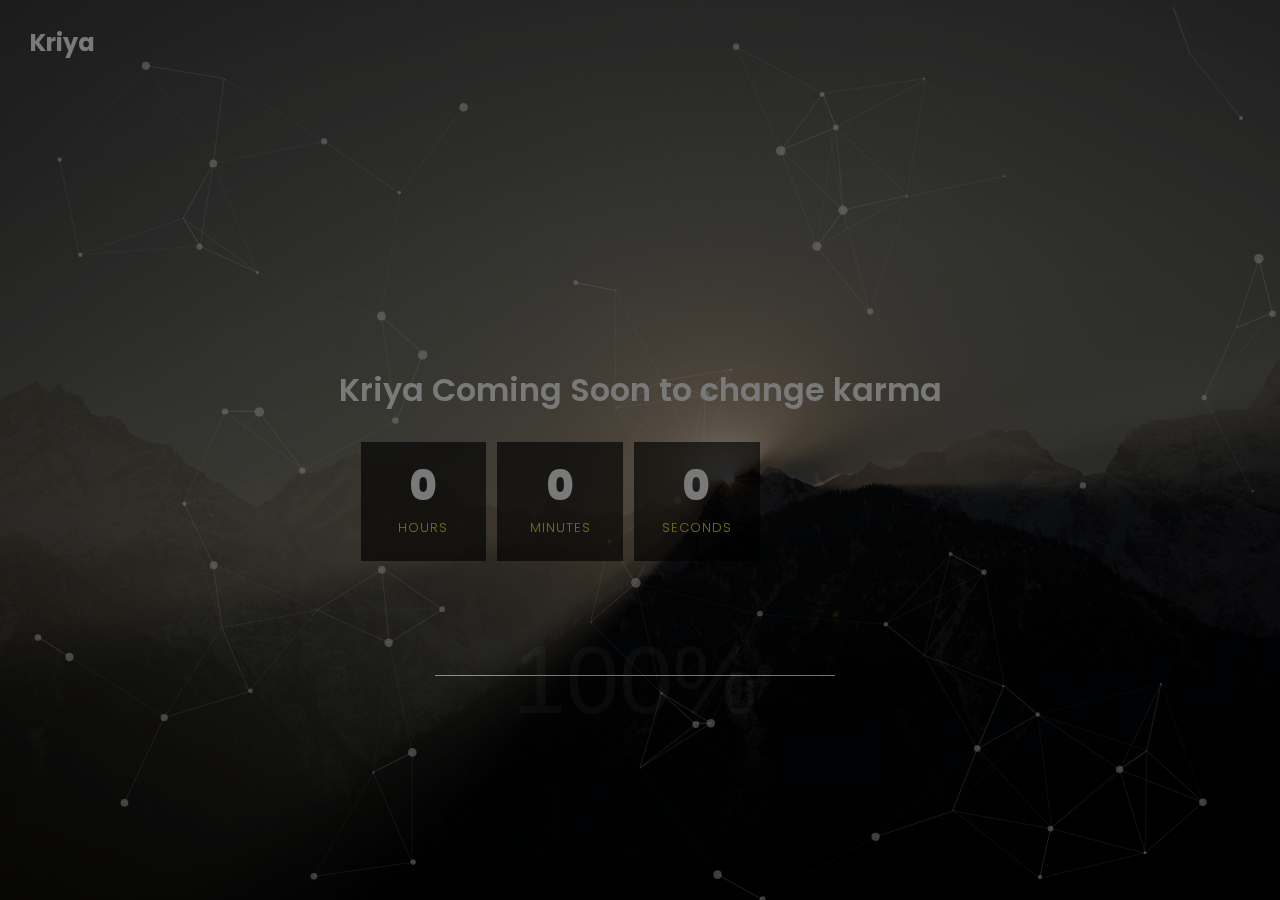
==== index.html @ cae0c139 "Update index.html" ====
<!DOCTYPE html>
<html lang="zxx">
<head>
    <meta charset="utf-8" />
    <title>Kriya-Productions</title>
    <meta content="width=device-width, initial-scale=1.0" name="viewport" />
    <meta content="" name="description" />
    <meta content="" name="keywords" />
    <meta content="" name="author" />

        <!--[if lt IE 9]>
            <script src="js/html5shiv.js"></script>
        <![endif]-->

        <!-- CSS Files
            ================================================== -->
            <link href="css/bootstrap.min.css" rel="stylesheet" type="text/css" />
            <link href="css/jpreloader.css" rel="stylesheet" type="text/css">
            <link href="css/animate.css" rel="stylesheet" type="text/css" />
            <link href="css/owl.carousel.css" rel="stylesheet" type="text/css" />
            <link href="css/owl.theme.css" rel="stylesheet" type="text/css" />
            <link href="css/owl.transitions.css" rel="stylesheet" type="text/css" />
            <link href="css/magnific-popup.css" rel="stylesheet" type="text/css" />
            <link href="css/jquery.countdown.css" rel="stylesheet" type="text/css" />
            <link href="css/style.css" rel="stylesheet" type="text/css" />

            <!-- color scheme -->
            <link id="colors" href="css/colors/scheme-01.css" rel="stylesheet" type="text/css" />
            <link href="css/coloring.css" rel="stylesheet" type="text/css" />
        </head>

        <body>
            <div id="wrapper">

                <div id="btn-exit">
                    <div class="line-1"></div>
                    <div class="line-2"></div>
                </div>

                <div class="transition"></div>

                <!-- header begin -->
                <header class="transparent">
                    <div class="container-fluid">
                        <div class="row">
                            <div class="col-md-12">
                                <div class="d-flex justify-content-between">
                                    <div class="align-self-center header-col-left">
                                        <!-- logo begin -->
                                        <div id="logo" >
                                            <a href="index.html">
                                               Kriya
                                            </a>
                                        </div>
                                        <!-- logo close -->
                                    </div>
                                    
                                    <!-- <div class="align-self-center ml-auto header-col-right">
                                        <div class="social-icons sc-plain">
                                            <a href="#"><i class="fa fa-facebook fa-lg"></i></a>
                                            <a href="#"><i class="fa fa-twitter fa-lg"></i></a>
                                            <a href="#"><i class="fa fa-linkedin fa-lg"></i></a>
                                            <a href="#"><i class="fa fa-instagram fa-lg"></i></a>
                                        </div>

                                        <span id="menu-btn"></span>
                                    </div> -->
                                    <div class="clearfix"></div>
                                </div>
                            </div>
                        </div>
                    </div>
                </header>
                <!-- header close -->
                <!-- content begin -->
                <div class="no-bottom no-top" id="content">
                    <div id="top"></div>

                    <section id="section-main" class="vertical-center text-light" data-bgimage="url(images/background/IMG_1989.jpeg) top">
                        <div id="particles-js"></div>
                        
                        <div class="container">
                            <div class="row wow fadeIn" data-wow-delay=".3s">
                                <div class="col-lg-12 text-center">
                                    <img src="images/logo.png" class="img-fluid" alt="">
                                    <div class="spacer-single"></div>
                                    <h2>Kriya Coming Soon to change karma</h2>
                                </div>
                                <div class="col-md-6 offset-md-3">
                                    <div id="defaultCountdown" class="countdown-s1"></div>
                                    <div class="spacer-single"></div>
                                </div>
                                
                            </div>
                        </div>
                    </section>

                   
                    
                    
                   
                   
                    <!-- section begin -->

                  
                </div>
                <!-- content close -->

            </div>



        <!-- Javascript Files
            ================================================== -->
            <script src="js/jquery.min.js"></script>
            <script src="js/jpreLoader.min.js"></script>
            <script src="js/bootstrap.min.js"></script>
            <script src="js/wow.min.js"></script>
            <script src="js/jquery.isotope.min.js"></script>
            <script src="js/easing.js"></script>
            <script src="js/owl.carousel.js"></script>
            <script src="js/validation.js"></script>
            <script src="js/jquery.magnific-popup.min.js"></script>
            <script src="js/enquire.min.js"></script>
            <script src="js/jquery.stellar.min.js"></script>
            <script src="js/jquery.plugin.js"></script>
            <script src="js/jquery.countdown.js"></script>
            <script src="js/typed.js"></script>
            <script src="js/typed-custom.js"></script>            
            <script src="js/particles.js"></script>
            <script src="js/app.js"></script>
            <script src="js/designesia.js"></script>

        <!-- Countdown
            ================================================== -->
        <!-- Countdown
            ================================================== -->
            <script>
                jQuery(document).ready(function() {
                        $(function () {
                            $('#defaultCountdown').countdown({until: new Date(2022, 9-1, 9, 8)}); // year, month (value-1), date, hour
                        });
                });  
            </script>

        </body>
        </html>
---- css/jpreloader.css ----
#jpreOverlay {
	background-color: #000000;
	position:absolute;
	width:100%;
	height:100%;
	z-index:9;
}
#jpreSlide{
	font-size:22px;
	color:#ccc;
	text-align:center;
	width:50%;
	height:30%;
}
#jpreLoader{
	width:400px;
	height:1px;
	background:#111;
}

#jpreBar {
	background:#222;
}

#jprePercentage {
	color:#111;
	z-index:-1;
	font-family:Arial,Helvetica,sans-serif;
	text-align:center;
	margin-top:10px;
	font-size:96px;
	margin-top:-10px;
}

#jSplash{
	line-height:200%;
}

#jSplash section{
	padding:0;
	display:block;
	background:none !important;
}
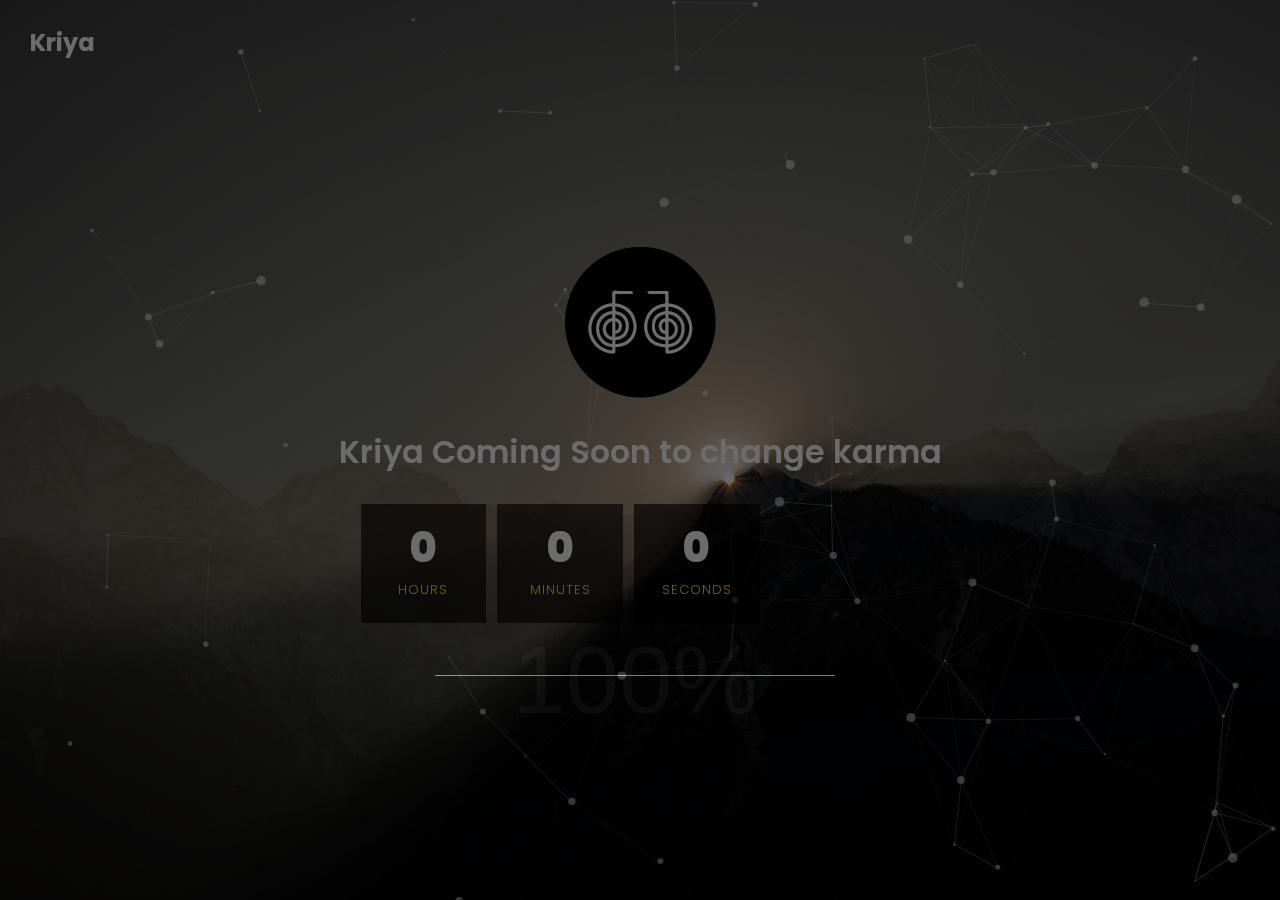
==== commit aaa5ee4f: "Update index.html" ====
--- a/index.html
+++ b/index.html
@@ -82,7 +82,7 @@
                         <div class="container">
                             <div class="row wow fadeIn" data-wow-delay=".3s">
                                 <div class="col-lg-12 text-center">
-                                    <img src="images/logo.png" class="img-fluid" alt="">
+                                    <img src="images/Logo.png" class="img-fluid" alt="">
                                     <div class="spacer-single"></div>
                                     <h2>Kriya Coming Soon to change karma</h2>
                                 </div>
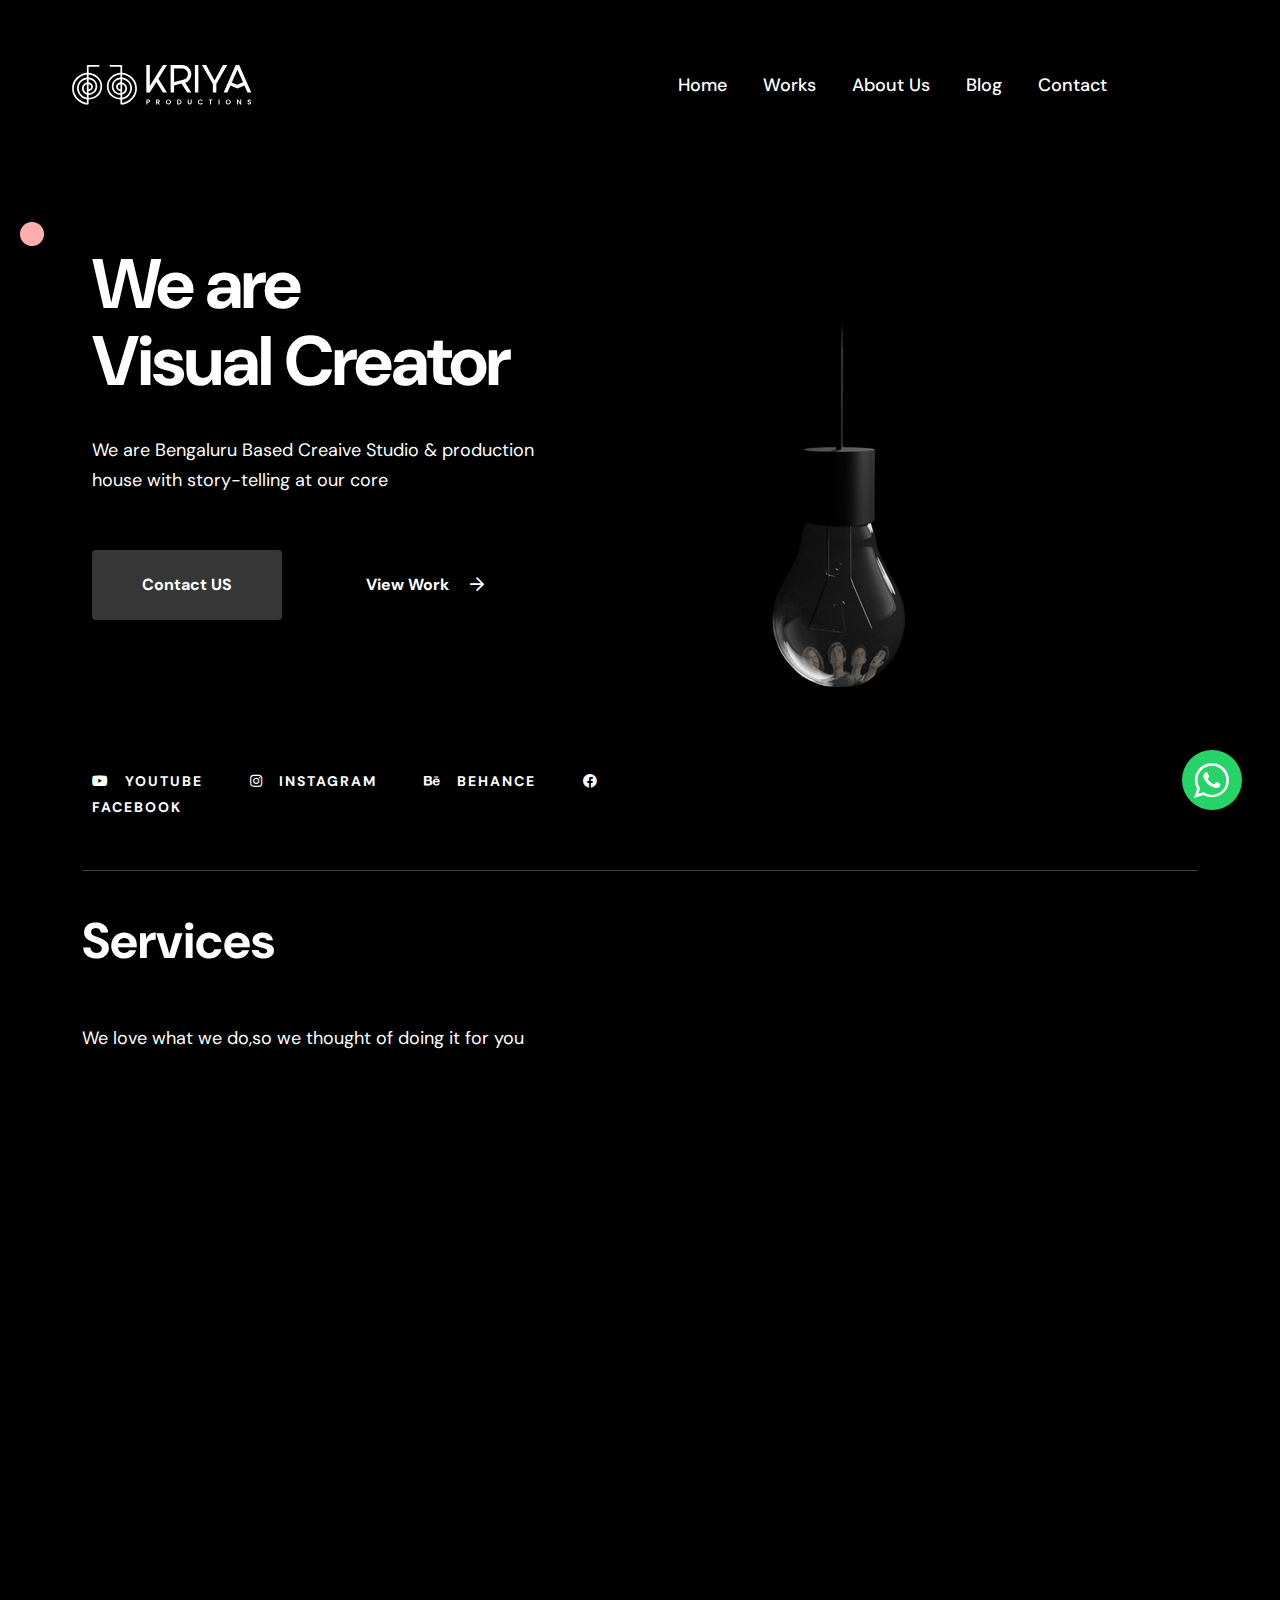
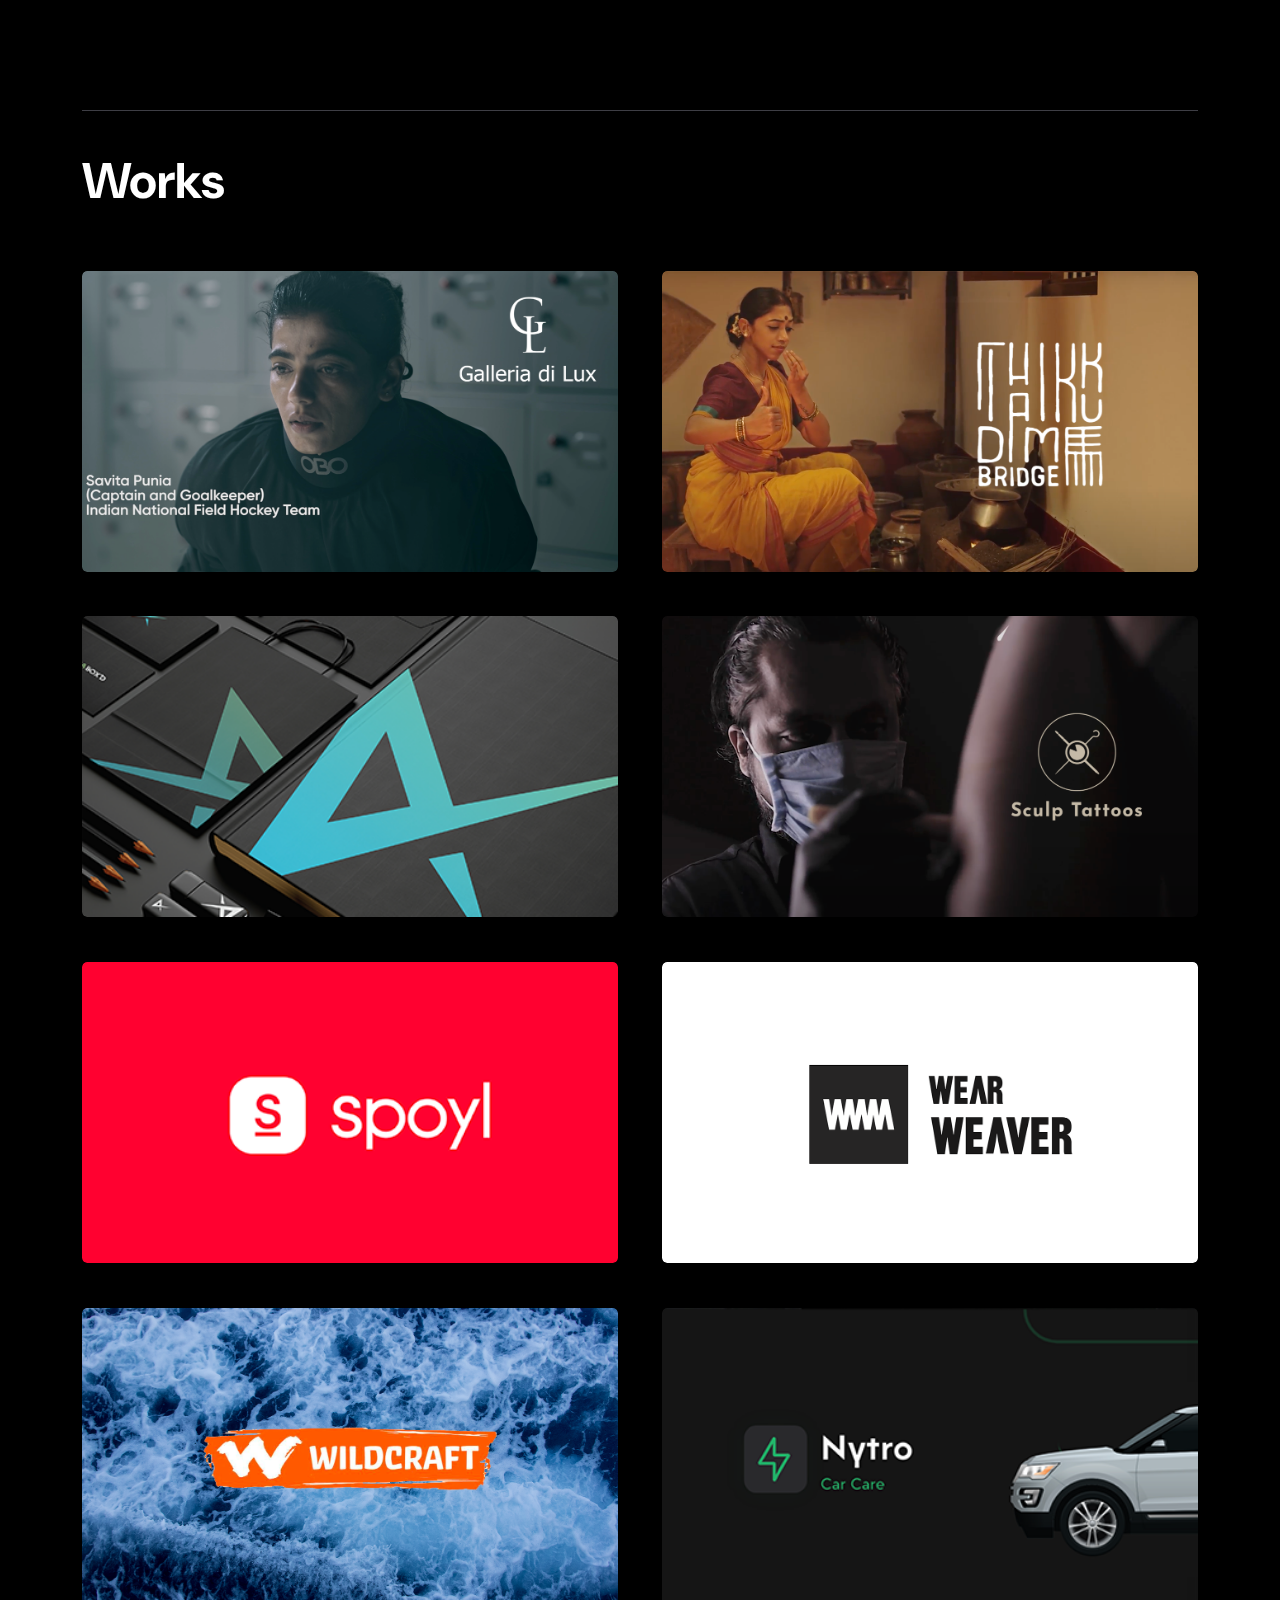
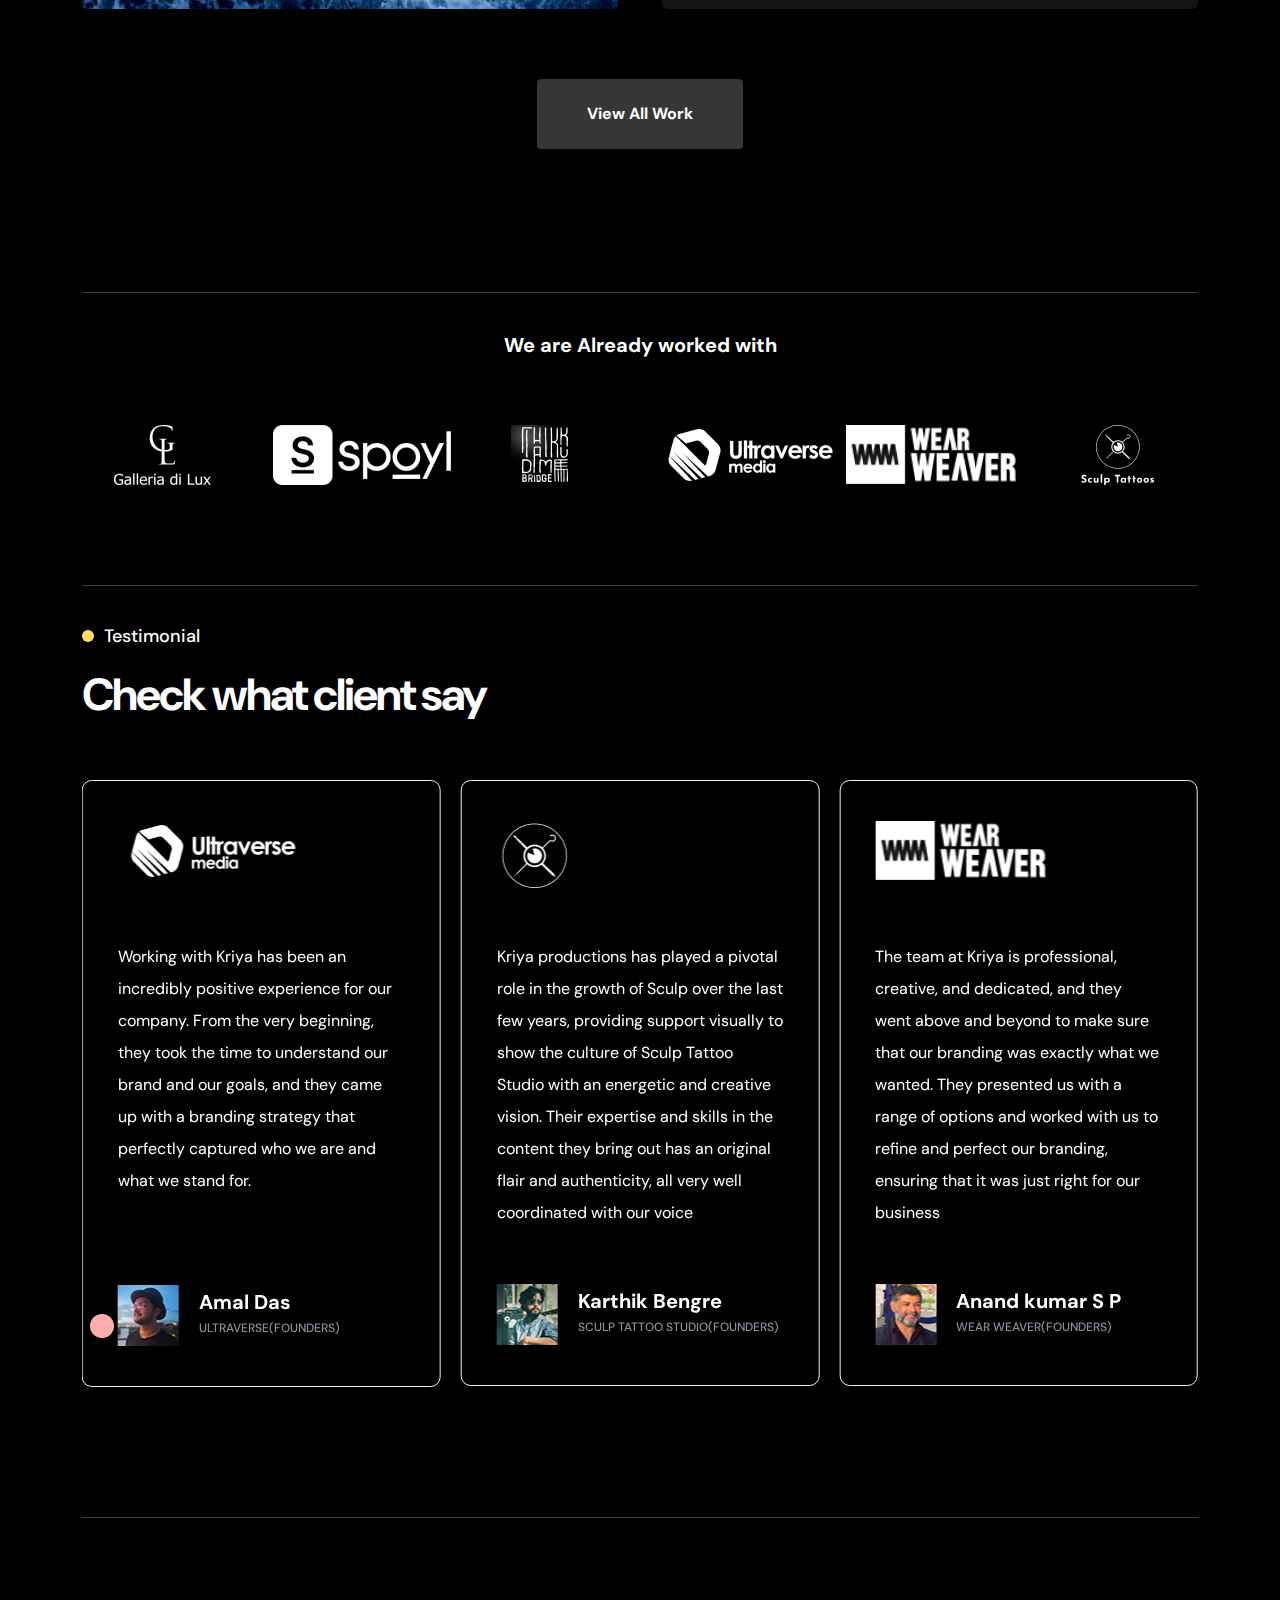
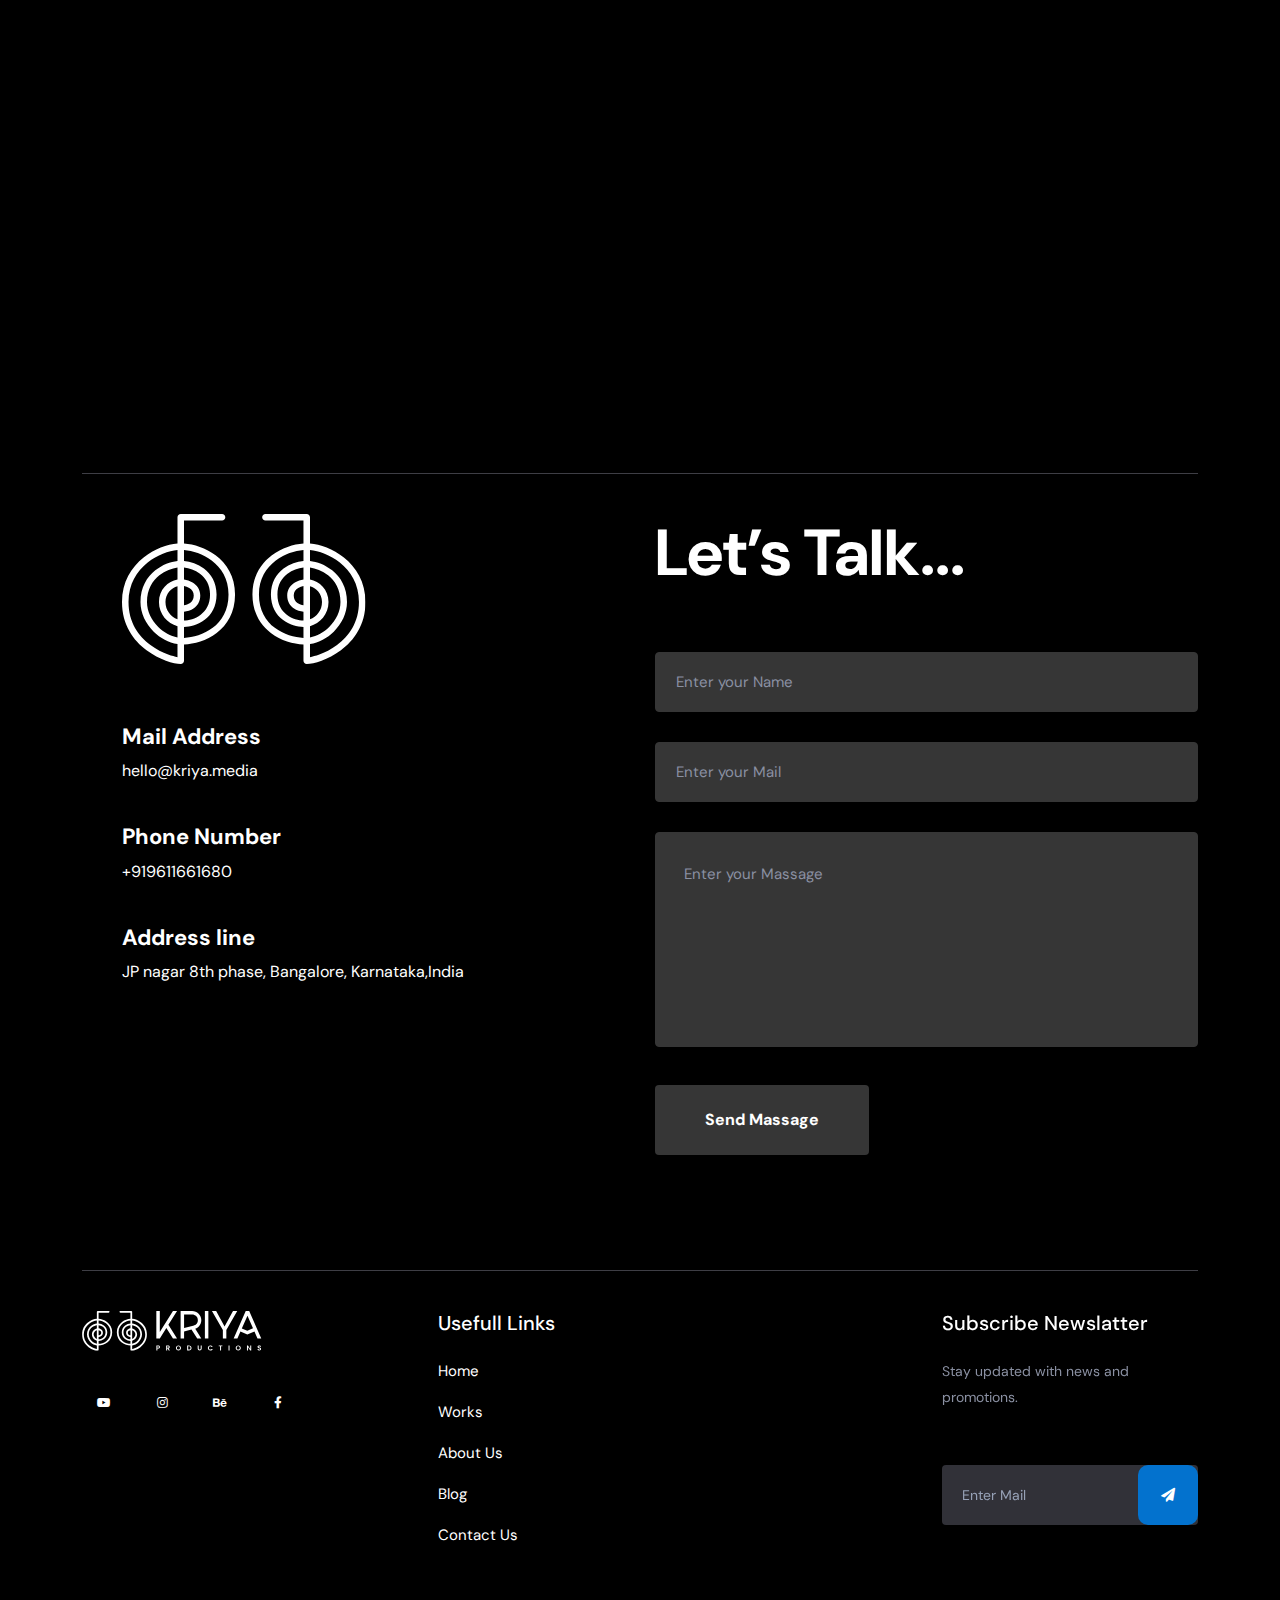
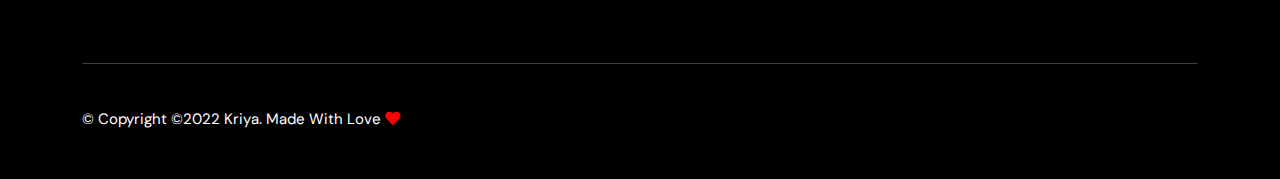
==== commit 4aeb30a9: "new website" ====
--- a/index.html
+++ b/index.html
@@ -1,147 +1,739 @@
-<!DOCTYPE html>
-<html lang="zxx">
-<head>
-    <meta charset="utf-8" />
-    <title>Kriya-Productions</title>
-    <meta content="width=device-width, initial-scale=1.0" name="viewport" />
-    <meta content="" name="description" />
-    <meta content="" name="keywords" />
-    <meta content="" name="author" />
-
-        <!--[if lt IE 9]>
-            <script src="js/html5shiv.js"></script>
-        <![endif]-->
-
-        <!-- CSS Files
-            ================================================== -->
-            <link href="css/bootstrap.min.css" rel="stylesheet" type="text/css" />
-            <link href="css/jpreloader.css" rel="stylesheet" type="text/css">
-            <link href="css/animate.css" rel="stylesheet" type="text/css" />
-            <link href="css/owl.carousel.css" rel="stylesheet" type="text/css" />
-            <link href="css/owl.theme.css" rel="stylesheet" type="text/css" />
-            <link href="css/owl.transitions.css" rel="stylesheet" type="text/css" />
-            <link href="css/magnific-popup.css" rel="stylesheet" type="text/css" />
-            <link href="css/jquery.countdown.css" rel="stylesheet" type="text/css" />
-            <link href="css/style.css" rel="stylesheet" type="text/css" />
-
-            <!-- color scheme -->
-            <link id="colors" href="css/colors/scheme-01.css" rel="stylesheet" type="text/css" />
-            <link href="css/coloring.css" rel="stylesheet" type="text/css" />
-        </head>
-
-        <body>
-            <div id="wrapper">
-
-                <div id="btn-exit">
-                    <div class="line-1"></div>
-                    <div class="line-2"></div>
-                </div>
-
-                <div class="transition"></div>
-
-                <!-- header begin -->
-                <header class="transparent">
-                    <div class="container-fluid">
-                        <div class="row">
-                            <div class="col-md-12">
-                                <div class="d-flex justify-content-between">
-                                    <div class="align-self-center header-col-left">
-                                        <!-- logo begin -->
-                                        <div id="logo" >
-                                            <a href="index.html">
-                                               Kriya
-                                            </a>
-                                        </div>
-                                        <!-- logo close -->
-                                    </div>
-                                    
-                                    <!-- <div class="align-self-center ml-auto header-col-right">
-                                        <div class="social-icons sc-plain">
-                                            <a href="#"><i class="fa fa-facebook fa-lg"></i></a>
-                                            <a href="#"><i class="fa fa-twitter fa-lg"></i></a>
-                                            <a href="#"><i class="fa fa-linkedin fa-lg"></i></a>
-                                            <a href="#"><i class="fa fa-instagram fa-lg"></i></a>
-                                        </div>
-
-                                        <span id="menu-btn"></span>
-                                    </div> -->
-                                    <div class="clearfix"></div>
-                                </div>
-                            </div>
-                        </div>
-                    </div>
-                </header>
-                <!-- header close -->
-                <!-- content begin -->
-                <div class="no-bottom no-top" id="content">
-                    <div id="top"></div>
-
-                    <section id="section-main" class="vertical-center text-light" data-bgimage="url(images/background/IMG_1989.jpeg) top">
-                        <div id="particles-js"></div>
-                        
-                        <div class="container">
-                            <div class="row wow fadeIn" data-wow-delay=".3s">
-                                <div class="col-lg-12 text-center">
-                                    <img src="images/Logo.png" class="img-fluid" alt="">
-                                    <div class="spacer-single"></div>
-                                    <h2>Kriya Coming Soon to change karma</h2>
-                                </div>
-                                <div class="col-md-6 offset-md-3">
-                                    <div id="defaultCountdown" class="countdown-s1"></div>
-                                    <div class="spacer-single"></div>
-                                </div>
-                                
-                            </div>
-                        </div>
-                    </section>
-
-                   
-                    
-                    
-                   
-                   
-                    <!-- section begin -->
-
-                  
-                </div>
-                <!-- content close -->
-
-            </div>
-
-
-
-        <!-- Javascript Files
-            ================================================== -->
-            <script src="js/jquery.min.js"></script>
-            <script src="js/jpreLoader.min.js"></script>
-            <script src="js/bootstrap.min.js"></script>
-            <script src="js/wow.min.js"></script>
-            <script src="js/jquery.isotope.min.js"></script>
-            <script src="js/easing.js"></script>
-            <script src="js/owl.carousel.js"></script>
-            <script src="js/validation.js"></script>
-            <script src="js/jquery.magnific-popup.min.js"></script>
-            <script src="js/enquire.min.js"></script>
-            <script src="js/jquery.stellar.min.js"></script>
-            <script src="js/jquery.plugin.js"></script>
-            <script src="js/jquery.countdown.js"></script>
-            <script src="js/typed.js"></script>
-            <script src="js/typed-custom.js"></script>            
-            <script src="js/particles.js"></script>
-            <script src="js/app.js"></script>
-            <script src="js/designesia.js"></script>
-
-        <!-- Countdown
-            ================================================== -->
-        <!-- Countdown
-            ================================================== -->
-            <script>
-                jQuery(document).ready(function() {
-                        $(function () {
-                            $('#defaultCountdown').countdown({until: new Date(2022, 9-1, 9, 8)}); // year, month (value-1), date, hour
-                        });
-                });  
-            </script>
-
-        </body>
-        </html>
+<!doctype html>
+<html class="no-js" lang="zxx">
+
+<head>
+   <meta charset="utf-8">
+   <meta http-equiv="x-ua-compatible" content="ie=edge">
+   <title> Kriya</title>
+   <meta name="description" content="">
+   <meta name="viewport" content="width=device-width, initial-scale=1">
+
+   <!-- Place favicon.ico in the root directory -->
+   <link rel="shortcut icon" type="image/x-icon" href="assets/img/logo/kriya logo B.svg">
+
+   <!-- CSS here -->
+   <link rel="stylesheet" href="assets/css/bootstrap.min.css">
+   <link rel="stylesheet" href="assets/css/animate.css">
+   <link rel="stylesheet" href="assets/css/custom-animation.css">
+   <link rel="stylesheet" href="assets/css/swiper-bundle.css">
+   <link rel="stylesheet" href="assets/css/slick.css">
+   <link rel="stylesheet" href="assets/css/flaticon.css">
+   <link rel="stylesheet" href="assets/css/meanmenu.css">
+   <link rel="stylesheet" href="assets/css/font-awesome-pro.css">
+   <link rel="stylesheet" href="assets/css/magnific-popup.css">
+   <link rel="stylesheet" href="assets/css/spacing.css">
+   <link rel="stylesheet" href="assets/css/style.css">
+   <style>
+      body{width:100%}
+    *{margin:0px;padding:0px;box-sizing:border-box;}
+    #whats-chat{position:fixed;right:3%;bottom:10%;height:auto;width:auto;background:#25D366;padding:12.5px;border-radius:50px;}
+    #whats-chat:hover{
+       cursor:pointer;
+      bottom:11%;}
+    /*===============================*/
+    #chat-box{position:fixed;right:-500px;bottom:18%;width:250px;height:200px;transition:all .5s;}
+    #chat-top{width:100%;line-height:2;background:rgb(18, 140, 126);color:white;text-align:center;border-radius:5px 5px 0 0;padding:0 10px;}
+    #chat-msg{background:#ece5dd;padding:10px;border-radius:0 0 5px 5px;box-shadow:0 0 25px -10px #999;}
+    #chat-msg p{font-size:14px;padding:5px;background:white;border-radius:0 50px 50px 50px;margin-bottom:10px;}
+    #chat-form{display:flex;}
+    .chat-in{width:80%;}
+    #chat-form input{border-radius:5px 0 5px 5px;border:none;outline:none;font-size:14px;padding:5px;line-height:2;}
+    #send-btn{width:20%;padding: 0 5px;}
+    #chat-top-right{float:right;padding:5px 0;}
+    #chat-box:after{content:'';
+        position: absolute;
+        top:58%;
+        left: 90%;
+        width: 0;
+        height: 0;
+        border-top: 25px solid transparent;
+      border-bottom: 25px solid transparent; 
+      
+      border-right:25px solid #ece5dd;}
+    .right{float:right}
+    .clear{clear:both}
+    </style>
+
+</head>
+
+<body>
+   <!-- tp-header-area-start -->
+   <header class="d-none d-lg-block">
+      <div id="header-sticky" class="tp-header-area header-transparent pl-165 pr-165 pt-35">
+         <div class="container-fluid">
+            <div class="row align-items-center" style="margin-left: 30px;">
+               <div class="col-xl-6 col-lg-6">
+                  <div class="tp-logo">
+                     <a href="index.html"><img src="assets/img/logo/kriya logo w600.svg" alt=""></a>
+                  </div>
+               </div>
+               <div class="col-xl-6 col-lg-6">
+                  <div class="tp-main-menu">
+                     <nav id="mobile-menu">
+                        <ul>
+                           <li><a href="index.html">Home</a>
+                           </li>
+                           <li><a href="#portfolio">Works</a>
+                           </li>
+                           <li><a href="#">About Us</a>
+                           </li>
+                           <li><a href="#">Blog</a>
+                           </li>
+                           <li><a href="#contact">Contact</a></li>
+                        </ul>
+                     </nav>
+                  </div>
+               </div>
+               <div class="col-xl-2 col-lg-2">
+                  
+               </div>
+            </div>
+         </div>
+      </div>
+   </header>
+   <!-- tp-header-area-end -->
+
+   <!-- mobile-menu-area -->
+   <div id="header-sticky-mobile" class="tp-md-menu header-transparent d-lg-none pt-40 pb-40" style="background: #000000;">
+      <div class="container-fluid">
+         <div class="row align-items-center">
+            <div class="col-6">
+               <div class="tp-logo">
+                  <a href="#"><img src="assets/img/logo/kriya_only.svg" alt=""></a>
+               </div>
+            </div>
+            <div class="col-6">
+               <div class="bar text-end">
+                  <button class="tp-menu-bar" type="submit"><i class="fal fa-bars"></i></button>
+               </div>
+            </div>
+         </div>
+      </div>
+   </div>
+   <!-- mobile-menu-area-end -->
+
+   <!-- tp-offcanvus-area-start -->
+   <div class="tp-offcanvas-area">
+      <div class="tpoffcanvas">
+         <div class="tpoffcanvas__logo">
+            <a href="index.html">
+               <img src="assets/img/logo/kriya logo w600.svg" alt="">
+            </a>
+         </div>
+         <div class="tpoffcanvas__close-btn">
+            <a class="close-btn" href="javascript:void(0)"><i class="fal fa-times-hexagon"></i></a>
+         </div>
+         <div class="mobile-menu">
+
+         </div>
+      </div>
+   </div>
+
+   <div class="body-overlay"></div>
+   <!-- tp-offcanvus-area-end -->
+
+   <main>
+   <!-- tp-hero-area-start -->
+   <div class="tp-hero-area tp-hero-space p-relative">      
+      <div class="tp-hero-shape">
+         <div><img src="assets/img/hero/shape-1.png" alt="">
+         </div>
+      </div>
+      <div class="tp-hero-wapper">
+         <div class="container">            
+            <div class="row align-items-center">
+               <div class="col-xl-7 col-lg-8">
+                  <div class="tp-hero-content">
+                     <div class="tp-hero-text">
+                        <h2 class="tp-hero-title wow tpfadeUp" data-wow-duration=".3s" data-wow-delay=".6s">We are <br> Visual Creator</h2>
+                        <p class="wow tpfadeUp" data-wow-duration=".5s" data-wow-delay=".8s">We are Bengaluru Based Creaive Studio &
+                           production<br>  house with story-telling at our core</p>
+                        <div class="tp-hero-button mb-140 wow tpfadeUp" data-wow-duration=".7s" data-wow-delay="1s">
+                           <a class="tp-btn mr-30" href="#contact">Contact US</a>
+                           <a class="tp-btn-grey" href="#portfolio" >View work <i class="far fa-arrow-right"></i></a>
+                        </div>
+                        <div class="tp-hero-social pb-30 wow tpfadeIn" data-wow-duration=".7s" data-wow-delay="1.2s">
+                           <div class="tp-hero-social bp-hero-social" style="margin-bottom: 50px;">
+                              <a class="social-icon-3" href="https://youtube.com/@kriyaproductions2938"><i
+                                    class="fab fa-youtube social-icon-3"></i><span>youtube</span></a>
+                              <a class="social-icon-2" href="https://www.instagram.com/invites/contact/?i=wslthi7rz934&utm_content=pdcwtvl"><i
+                                    class="fab fa-instagram social-icon-2"></i><span>Instagram</span></a>
+                              <a class="social-icon-4" href="https://www.behance.net/3661600d"><i
+                                    class="fab fa-behance social-icon-4"></i><span>behance</span></a>
+                              <a class="social-icon-4" href="https://www.facebook.com/profile.php?id=100085227695822&mibextid=ZbWKwL"><i
+                                       class="fab fa-facebook social-icon-4"></i><span>Facebook</span></a>
+                           </div>
+                        </div>
+                     </div>
+                  </div>
+               </div>
+               <div class="col-xl-5 col-lg-4">
+                  <div class="tp-hero-big-img wow fadeInRight"  data-wow-duration=".7s" data-wow-delay="1.2s">
+                     <img src="assets/img/logo/bulb1.png" alt="">
+                  </div>
+               </div>
+            </div>
+         </div>
+      </div>
+   </div>
+   <!-- tp-hero-area-end -->
+   <!-- service-area-start -->
+   <div class="tp-service-area-two p-relative black-bg pt-125 pb-145">
+      <div class="container">
+         <div class="copyright-border pt-40"></div>         
+         <div class="row gx-12">
+            <h1 class="tp-title">Services</h1>
+            <p>We love what we do,so we thought of doing it for you </p>
+            
+            <div class="col-xl-4  col-lg-4 col-md-6 wow tpfadeUp" data-wow-duration=".3s" data-wow-delay=".6s">
+               <div class="tp-sv-item-two tp-sv-blue-color">
+                  <div class="tp-sv-img mb-40">
+                     <img src="assets/img/service/Branding copy.png" alt="">
+                  </div>
+                  <div class="tp-sv-content-tow">
+                     <h3 class="tp-sv-product-design">Branding</h3>
+                     <p style="margin-top: 60px;">A strong brand identity is essential for any business that wants to create a lasting impression. We help your brand to stand out through powerful & elegant visual design.</p>
+                  </div>
+               </div>
+            </div>
+            <div class="col-xl-4  col-lg-4 col-md-6 wow tpfadeUp" data-wow-duration=".5s" data-wow-delay=".8s">
+               <div class="tp-sv-item-two tp-sv-sky-color">
+                  <div class="tp-sv-img mb-40">
+                     <img src="assets/img/service/film.png" alt="">
+                  </div>
+                  <div class="tp-sv-content-tow">
+                     <h3 class="tp-sv-product-design">Film/AD</h3>
+                     <p style="margin-top: 45px;">What is an ad without a story? So, we understand your brand better to tell a perfect visual story which build a bridge between you & your audience.<br><br></p>
+                  </div>
+               </div>
+            </div>
+            <div class="col-xl-4  col-lg-4 col-md-6 wow tpfadeUp" data-wow-duration=".7s" data-wow-delay=".9s">
+               <div class="tp-sv-item-two tp-sv-pink-color">
+                  <div class="tp-sv-img mb-40">
+                     <img src="assets/img/service/marketing.png" alt="">
+                  </div>
+                  <div class="tp-sv-content-tow">
+                     <h3 class="tp-sv-product-design">Marketing</h3>
+                     <p style="margin-top: 45px;">Marketing involves actions to attract and retain customers, such as networking, to build relationships and increase sales.&nbsp;<br><br></p>
+                  </div>
+               </div>
+            </div>
+         </div>
+      </div>
+   </div>
+   <!--service-area-end -->
+   
+   <!-- project-area-start -->
+   <div class="tp-project-area pt-120 pb-120 p-relative" id="portfolio">
+      <div class="container">
+         <div class="copyright-border pt-40"></div>
+         <div class="row">
+            <div class="col-xl-12">
+               <div class="project-section-box-two pb-20">
+                  <h2 class="tp-title">Works</h2>
+               </div>
+            </div>
+         </div>
+         <div class="row grid gx-45">
+            <div class="col-xxl-6 col-xl-6 col-lg-6 col-md-6  grid-item">
+               <div class="tp-project-item-two p-relative mb-45">
+                  <div class="project-one fix"><img class="w-100" src="assets/img/works/Gallaria Di Lux.png" alt=""></div>
+                  <div class="tp-project-icon-two">
+                     <a class="popup-video" href="assets/video/GDL_2k_Italian.mp4"><i
+                        class="fas fa-long-arrow-up"></i></a>
+                  </div>
+               </div>
+            </div>
+            <div class="col-xxl-6 col-xl-6 col-lg-6 col-md-6 grid-item">
+               <div class="tp-project-item-two p-relative  mb-45">
+                 <div class=" project-one fix"> <img class="w-100" src="assets/img/works/Thaikkudam Bridge.png" alt=""></div>
+                  <div class="tp-project-icon-two">
+                     <a class="popup-video" href="assets/video/Thaikodam_Bridge_Kitchen.mp4"><i
+                           class="fas fa-long-arrow-up"></i></a>
+                  </div>
+               </div>
+            </div>
+            <div class="col-xxl-6 col-xl-6 col-lg-6 col-md-6 grid-item">
+               <div class="tp-project-item-two  p-relative mb-45">
+                 <div class="project-one fix"> <img class="w-100" src="assets/img/works/Alphabox.png" alt=""></div>
+                  <div class="tp-project-icon-two">
+                     <a class="" href="https://www.behance.net/gallery/50583991/Alphaboxd-Branding" target="_blank"><i
+                           class="fas fa-long-arrow-up"></i></a>
+                  </div>
+               </div>
+            </div>
+            <div class="col-xxl-6 col-xl-6 col-lg-6 col-md-6 grid-item">
+               <div class="tp-project-item-two p-relative mb-45">
+                 <div class="project-one fix"> <img class="w-100" src="assets/img/works/Sculp tattoo studio.png" alt=""></div>
+                  <div class="tp-project-icon-two">
+                     <a class="popup-video" href="assets/video/SCULP TRAILER 1080P.mp4"><i
+                           class="fas fa-long-arrow-up"></i></a>
+                  </div>
+               </div>
+            </div>
+            <div class="col-xxl-6 col-xl-6 col-lg-6 col-md-6 grid-item">
+               <div class="tp-project-item-two  p-relative mb-45">
+                 <div class="project-one fix"> <img class="w-100" src="assets/img/works/Spoyl.png" alt=""></div>
+                  <div class="tp-project-icon-two">
+                     <a class="" href="https://www.behance.net/gallery/48937077/SPOYL-Branding" target="_blank"><i
+                           class="fas fa-long-arrow-up"></i></a>
+                  </div>
+               </div>
+            </div> 
+            
+            <div class="col-xxl-6 col-xl-6 col-lg-6 col-md-6 grid-item">
+               <div class="tp-project-item-two  p-relative mb-45">
+                 <div class="project-one fix"> <img class="w-100" src="assets/img/works/Wear Weaver.png" alt=""></div>
+                  <div class="tp-project-icon-two">
+                     <a class="popup-video" href="assets/video/Wear_weaver(360p).mp4"><i
+                           class="fas fa-long-arrow-up"></i></a>
+                  </div>
+               </div>
+            </div>
+            <div class="col-xxl-6 col-xl-6 col-lg-6 col-md-6 grid-item">
+               <div class="tp-project-item-two p-relative  mb-45">
+                 <div class=" project-one fix"> <img class="w-100" src="assets/img/works/Wildcraft.png" alt=""></div>
+                  <div class="tp-project-icon-two">
+                     <a class="popup-video" href="assets/video/Wildcraft Ads.mp4"><i
+                           class="fas fa-long-arrow-up"></i></a>
+                  </div>
+               </div>
+            </div>
+                       
+            <div class="col-xxl-6 col-xl-6 col-lg-6 col-md-6 grid-item">
+               <div class="tp-project-item-two  p-relative mb-45">
+                 <div class="project-one fix"> <img class="w-100" src="assets/img/works/Nytro.png" alt=""></div>
+                  <div class="tp-project-icon-two">
+                     <a class="" href="https://www.behance.net/gallery/101830479/Nytro-UIUX" target="_blank"><i
+                           class="fas fa-long-arrow-up"></i></a>
+                  </div>
+               </div>
+            </div>
+         </div>
+         <div class="row">
+            <div class="col-12">
+               <div class="tp-project-button text-center mt-25">
+                  <a class="tp-btn" href="#portfolio">View All Work</a>
+               </div>
+            </div>
+         </div>
+      </div>
+   </div>
+   <!-- project-area-end -->
+
+   <!--bran-area start -->
+   <div class="tp-brand-area pt-135 grey-bg">
+      <div class="container">
+         <div class="copyright-border pt-40"></div>
+         <div class="row">
+            <div class="col-12">
+               <div class="tp-brand-section text-center pb-60">
+                  <h4 class="tp-brand-title">We are Already worked with</h4>
+               </div>
+            </div>
+         </div>
+         <div class="tp-brand-slider-section">
+            <div class="swiper-container brand-slider-active">
+               <div class="swiper-wrapper d-flex align-items-center" style="margin-bottom: 100px;">
+                  <div class="swiper-slide">
+                     <div class="tp-brand-icon text-center">
+                        <img src="assets/img/brand/GL-Logo.png" alt="">
+                     </div>
+                  </div>
+                  <div class="swiper-slide">
+                     <div class="tp-brand-icon text-center">
+                        <img src="assets/img/brand/spoyllogo.png" alt="">
+                     </div>
+                  </div>
+                  <div class="swiper-slide">
+                     <div class="tp-brand-icon text-center">
+                        <img src="assets/img/brand/Td.png" alt="">
+                     </div>
+                  </div>
+                  <div class="swiper-slide">
+                     <div class="tp-brand-icon text-center">
+                        <img src="assets/img/brand/Ultraverselog.png" alt="">
+                     </div>
+                  </div>
+                  <div class="swiper-slide">
+                     <div class="tp-brand-icon text-center">
+                        <img src="assets/img/brand/White Logo.png" alt="">
+                     </div>
+                  </div>
+                  <div class="swiper-slide">
+                     <div class="tp-brand-icon text-center">
+                        <img src="assets/img/brand/SculpTattoo.png" alt="">
+                     </div>
+                  </div>
+                  <div class="swiper-slide">
+                     <div class="tp-brand-icon text-center">
+                        <img src="assets/img/brand/wildcraft-logo.png" alt="">
+                     </div>
+                  </div>
+               </div>
+            </div>
+         </div>
+      </div>
+   </div>
+   <!--bran-area end -->
+   
+   
+
+   <!-- service-area-start -->
+
+   <div class="tp-testimonial-area pb-130 p-relative">
+      <div class="tp-hero-shape">
+         <div class="shape-one"><img src="assets/img/hero/shape-1.png" alt=""></div>
+      </div>
+      <div class="container">
+         <div class="copyright-border pt-40"></div>
+         <div class="row">
+            <div class="col-xl-12">
+               <div class="tp-testi-wrapper d-flex pb-50 justify-content-between align-items-end">
+                  <div class="tp-testimonial-title-box ">
+                     <h5 class="tp-subtitle">Testimonial</h5>
+                     <h2 class="tp-title-sm">Check what client say</h2>
+                  </div>
+               </div>
+            </div>
+         </div>
+         <div class="tp-testimonial-slider-section-four">
+            <div class="swiper-container testi-slider-active-five ">
+               <div class="swiper-wrapper">
+                  <div class="swiper-slide">
+                     <div class="tp-testimonial-item-four">
+                        <div
+                           class="tp-testimonial-item-four__meta d-flex justify-content-between align-items-center mb-60">
+                           <div class="tp-testimonial-item-four__logo">
+                              <a href=""><img src="assets/img/testimonial/Sculp.png" alt=""></a>
+                           </div>
+                        </div>
+                        <div class="tp-testi-paragraph pb-40">
+                           <p style="margin-top: -10px;">Kriya productions has played a pivotal role in the growth of Sculp over the last few years, 
+                              providing support visually to show the culture of Sculp Tattoo Studio with an energetic and creative vision. 
+                              Their expertise and skills in the content 
+                              they bring out has an original flair and authenticity, all very well coordinated with our voice</p>
+                        </div>
+                        <div class="tp-testimonial-item-four__client d-flex align-items-center">
+                           <div class="mr-20">
+                              <img src="assets/img/testimonial/Kar.png" alt="">
+                           </div>
+                           <div class="tp-testimonial-item-four__position">
+                              <h4 class="m-0">Karthik Bengre</h4>
+                              <span>Sculp Tattoo Studio(Founders)</span>
+                           </div>
+                        </div>
+                     </div>
+                  </div>
+                  <div class="swiper-slide">
+                     <div class="tp-testimonial-item-four">
+                        <div
+                           class="tp-testimonial-item-four__meta d-flex justify-content-between align-items-center mb-60">
+                           <div class="tp-testimonial-item-four__logo">
+                              <a href=""><img src="assets/img/testimonial/White Logo.png" alt=""></a>
+                           </div>
+                        </div>
+                        <div class="tp-testi-paragraph pb-40">
+                           <p>The team at Kriya is professional, creative, and dedicated, and they went above and beyond to make sure 
+                              that our branding was exactly what we wanted. 
+                              They presented us with a range of options and worked with us to refine and perfect our branding, 
+                              ensuring that it was just right for our business
+                           </p>
+                        </div>
+                        <div class="tp-testimonial-item-four__client d-flex align-items-center">
+                           <div class="mr-20">
+                              <img src="assets/img/testimonial/AND.png" alt="">
+                           </div>
+                           <div class="tp-testimonial-item-four__position">
+                              <h4 class="m-0"> Anand kumar S P</h4>
+                              <span>Wear Weaver(Founders)</span>
+                           </div>
+                        </div>
+                     </div>
+                  </div>
+                  <div class="swiper-slide">
+                     <div class="tp-testimonial-item-four">
+                        <div
+                           class="tp-testimonial-item-four__meta d-flex justify-content-between align-items-center mb-60">
+                           <div class="tp-testimonial-item-four__logo">
+                              <a href=""><img src="assets/img/testimonial/Ultraverselog.png" alt=""></a>
+                           </div>
+                        </div>
+                        <div class="tp-testi-paragraph pb-40" >
+                           <p>Working with Kriya has been an incredibly positive experience for our company. From the very beginning, 
+                              they took the time to understand our brand and our goals, 
+                              and they came up with a branding strategy that perfectly captured who we are and what we stand for.</p>
+                        </div>
+                        <div class="tp-testimonial-item-four__client d-flex align-items-center" style="margin-top: 33px;">
+                           <div class="mr-20">
+                              <img src="assets/img/testimonial/Abhi.png" alt="">
+                           </div>
+                           <div class="tp-testimonial-item-four__position">
+                              <h4 class="m-0"> Amal Das</h4>
+                              <span>Ultraverse(Founders)</span>
+                           </div>
+                        </div>
+                     </div>
+                  </div>
+               </div>
+            </div>
+         </div>
+      </div>
+   </div>
+   <!-- service-area-end -->
+
+   <!-- feature-area-start -->
+   <div class="tp-feature-arae pt-130 pb-100 p-relative">
+      <div class="ce-chose-shape d-none d-lg-block">
+         <img src="assets/img/hero/hero-shape-4.png" alt="">
+      </div>   
+      <div class="container">
+         <div class="copyright-border pt-40"></div>
+         <div class="row">
+            <div class="col-xl-6 col-lg-6 wow tpfadeLeft" data-wow-duration=".5s" data-wow-delay=".5s">
+               <div class="tp-fea-section-box" style="padding: 80px 10px;">
+                  <h5 class="tp-subtitle pb-10">Why Choose us</h5>
+                  <h2 class="tp-title-sm pb-40">Specialist in Creating wonder full works</h2>
+               </div>
+            </div>
+            <div class="col-xl-6 col-lg-6  wow tpfadeRight"  data-wow-duration=".5s" data-wow-delay=".7s">
+               <div class="tp-fea-right-side">
+                  <div class="fea-wrapper-main">
+                     <div class="tp-feature-list d-flex">
+                        <div class="tp-feature-list__icon-img fea-color-1 mr-25">
+                           <svg width="24" height="24" viewBox="0 0 24 24" fill="currentColor" xmlns="http://www.w3.org/2000/svg">
+                              <g clip-path="url(#clip0_496_130)">
+                              <path d="M6.10492 6.4812L4.02565 6.64184C3.44708 6.68656 2.93179 6.98979 2.61182 7.47377L0.213854 11.1006C-0.0288162 11.4676 -0.067394 11.9269 0.110589 12.3293C0.288619 12.7317 0.654475 13.0121 1.08924 13.0794L2.99305 13.3743C3.43841 11.0108 4.50452 8.65323 6.10492 6.4812Z" fill="currentColor"/>
+                              <path d="M10.6255 21.0069L10.9204 22.9107C10.9877 23.3455 11.2681 23.7113 11.6705 23.8893C11.8379 23.9634 12.015 23.9999 12.1913 23.9999C12.439 23.9999 12.6849 23.9278 12.8992 23.786L16.5261 21.3881C17.0101 21.0681 17.3133 20.5528 17.358 19.9743L17.5186 17.895C15.3465 19.4955 12.989 20.5616 10.6255 21.0069Z" fill="currentColor"/>
+                              <path d="M9.90947 19.6874C9.97557 19.6874 10.042 19.682 10.1084 19.6709C11.0985 19.5054 12.0529 19.2265 12.9633 18.8614L5.13853 11.0366C4.77347 11.947 4.49456 12.9013 4.329 13.8916C4.26375 14.2819 4.39467 14.6795 4.67447 14.9594L9.04056 19.3255C9.27287 19.5577 9.58641 19.6874 9.90947 19.6874Z" fill="currentColor"/>
+                              <path d="M22.0865 10.6407C24.0013 6.93881 24.0722 3.02684 23.9721 1.19216C23.9379 0.563527 23.4367 0.0623433 22.808 0.0280779C22.5093 0.0117655 22.1552 0 21.7562 0C19.7047 0 16.4586 0.310732 13.3595 1.9137C10.8966 3.18762 7.66708 5.99264 5.76172 9.67896C5.78422 9.69653 5.8062 9.71519 5.82692 9.73591L14.2644 18.1733C14.2851 18.1941 14.3037 18.216 14.3213 18.2385C18.0076 16.3331 20.8126 13.1036 22.0865 10.6407ZM13.9547 5.07371C15.3254 3.70305 17.5557 3.70291 18.9265 5.07371C19.5905 5.73769 19.9562 6.62057 19.9562 7.55961C19.9562 8.49865 19.5905 9.38154 18.9265 10.0455C18.2412 10.7308 17.3407 11.0735 16.4406 11.0736C15.5402 11.0736 14.6401 10.731 13.9547 10.0455C13.2907 9.38154 12.925 8.49865 12.925 7.55961C12.925 6.62057 13.2907 5.73769 13.9547 5.07371Z" fill="currentColor"/>
+                              <path d="M14.9489 9.05108C15.7713 9.8735 17.1096 9.87355 17.932 9.05108C18.3304 8.65264 18.5498 8.12295 18.5498 7.55952C18.5498 6.99608 18.3304 6.46639 17.932 6.068C17.5208 5.65677 16.9806 5.45117 16.4404 5.45117C15.9003 5.45117 15.3601 5.65677 14.9489 6.068C14.5505 6.46639 14.3311 6.99608 14.3311 7.55952C14.3311 8.12295 14.5505 8.65269 14.9489 9.05108Z" fill="currentColor"/>
+                              <path d="M0.717309 19.7783C0.897262 19.7783 1.07721 19.7097 1.21446 19.5723L3.51007 17.2767C3.78467 17.0021 3.78467 16.557 3.51007 16.2824C3.23553 16.0078 2.79031 16.0078 2.51571 16.2824L0.220105 18.578C-0.0544883 18.8526 -0.0544883 19.2977 0.220105 19.5723C0.357402 19.7096 0.537355 19.7783 0.717309 19.7783Z" fill="currentColorF"/>
+                              <path d="M5.61382 18.3861C5.33927 18.1115 4.89405 18.1115 4.61946 18.3861L0.205945 22.7996C-0.0686484 23.0742 -0.0686484 23.5194 0.205945 23.794C0.343242 23.9313 0.523195 23.9999 0.703148 23.9999C0.883102 23.9999 1.06305 23.9313 1.2003 23.7939L5.61377 19.3805C5.88841 19.1059 5.88841 18.6607 5.61382 18.3861Z" fill="currentColor"/>
+                              <path d="M6.72319 20.4899L4.42763 22.7855C4.15303 23.0601 4.15303 23.5053 4.42763 23.7799C4.56492 23.9171 4.74488 23.9858 4.92478 23.9858C5.10469 23.9858 5.28469 23.9172 5.42194 23.7799L7.71755 21.4842C7.99214 21.2096 7.99214 20.7645 7.71755 20.4899C7.443 20.2153 6.99778 20.2153 6.72319 20.4899Z" fill="currentColor"/>
+                              </g>
+                              <defs>
+                              <clipPath id="clip0_496_130">
+                              <rect width="24" height="24" fill="white"/>
+                              </clipPath>
+                              </defs>
+                              </svg>
+                        </div>
+                        <div class="tp-feature-list__content">
+                           <h4>Fast working process</h4>
+                           <p>At Kriya we specialize in designing, building, <br> shipping and scaling beautifu.</p>
+                        </div>
+                     </div>
+                     <div class="tp-feature-list  d-flex">
+                        <div class="tp-feature-list__icon-img fea-color-2 mr-25">
+                           <svg width="24" height="24" viewBox="0 0 24 24" fill="none" xmlns="http://www.w3.org/2000/svg">
+                              <g clip-path="url(#clip0_496_139)">
+                              <path d="M20.5358 12.812H18.6797C18.8689 13.33 18.9722 13.889 18.9722 14.4716V21.4864C18.9722 21.7293 18.93 21.9625 18.853 22.1793H21.9215C23.0678 22.1793 24.0002 21.2468 24.0002 20.1006V16.2765C24.0003 14.3662 22.4461 12.812 20.5358 12.812Z" fill="currentColor"/>
+                              <path d="M5.02806 14.4716C5.02806 13.8889 5.13142 13.33 5.3206 12.812H3.46454C1.55419 12.812 0 14.3662 0 16.2765V20.1007C0 21.2469 0.932486 22.1794 2.07872 22.1794H5.14726C5.07034 21.9625 5.02806 21.7293 5.02806 21.4864V14.4716Z" fill="currentColor"/>
+                              <path d="M14.1218 11.0071H9.8786C7.96825 11.0071 6.41406 12.5613 6.41406 14.4716V21.4865C6.41406 21.8691 6.72428 22.1794 7.10697 22.1794H16.8935C17.2761 22.1794 17.5864 21.8692 17.5864 21.4865V14.4716C17.5864 12.5613 16.0322 11.0071 14.1218 11.0071Z" fill="currentColor"/>
+                              <path d="M12 1.82056C9.70259 1.82056 7.8335 3.68965 7.8335 5.98714C7.8335 7.5455 8.69361 8.90652 9.96383 9.62109C10.5663 9.95999 11.2609 10.1537 12 10.1537C12.7392 10.1537 13.4338 9.95999 14.0362 9.62109C15.3065 8.90652 16.1666 7.54546 16.1666 5.98714C16.1666 3.6897 14.2975 1.82056 12 1.82056Z" fill="currentColor"/>
+                              <path d="M4.68389 5.7041C2.96569 5.7041 1.56787 7.10192 1.56787 8.82012C1.56787 10.5383 2.96569 11.9361 4.68389 11.9361C5.11974 11.9361 5.53477 11.8459 5.91179 11.6836C6.56363 11.4029 7.1011 10.9062 7.43368 10.2839C7.66712 9.84716 7.79992 9.34892 7.79992 8.82012C7.79992 7.10196 6.4021 5.7041 4.68389 5.7041Z" fill="currentColor"/>
+                              <path d="M19.3162 5.7041C17.598 5.7041 16.2002 7.10192 16.2002 8.82012C16.2002 9.34897 16.333 9.8472 16.5664 10.2839C16.899 10.9062 17.4365 11.403 18.0883 11.6836C18.4653 11.8459 18.8804 11.9361 19.3162 11.9361C21.0344 11.9361 22.4322 10.5383 22.4322 8.82012C22.4322 7.10192 21.0344 5.7041 19.3162 5.7041Z" fill="currentColor"/>
+                              </g>
+                              <defs>
+                              <clipPath id="clip0_496_139">
+                              <rect width="24" height="24" fill="white"/>
+                              </clipPath>
+                              </defs>
+                              </svg>
+                        </div>
+                        <div class="tp-feature-list__content">
+                           <h4>Didicated team</h4>
+                           <p>At Kriya we specialize in designing, building, <br> shipping and scaling beautifu.</p>
+                        </div>
+                     </div>
+                     <div class="tp-feature-list  d-flex">
+                        <div class="tp-feature-list__icon-img fea-color-3 mr-25">
+                           <img src="assets/img/hero/fl.svg" alt="" style="border-radius: 50px;">
+                        </div>
+                        <div class="tp-feature-list__content">
+                           <h4>Flexible</h4> 
+                           <p>At Kriya we specialize in designing, building, <br> shipping and scaling beautifu.</p>
+                        </div>
+                     </div>
+                  </div>
+               </div>
+            </div>
+         </div>
+      </div>
+   </div>
+   <!-- feature-area-end -->
+
+   <!-- news-letter-area-start -->
+   <div class="tp-contact-area pt-135 pb-130" id="contact">
+      <div class="container">
+         <div class="copyright-border pt-40"></div>
+         <div class="row">
+            <div class="col-xl-6 col-lg-6 ">
+              <div class="tp-contct-wrapper contact-space-40">
+               <div class="tp-contact-thumb mb-60">
+                  <img src="assets/img/logo/kriya logo 1.svg" alt="">
+               </div>
+               <div class="tp-contact-info mb-40">
+                  <h4 class="contact-title">Mail Address</h4>
+                  <span><a href="#">hello@kriya.media</a></span>
+               </div>
+               <div class="tp-contact-info mb-40">
+                  <h4 class="contact-title">Phone Number</h4>
+                  <span><a href="tel:+919611661680">+919611661680</a></span>
+               </div>
+               <div class="tp-contact-info">
+                  <h4 class="contact-title">Address line</h4>
+                  <span><a href="#" target="blank">JP nagar 8th phase, Bangalore, Karnataka,India</a></span>
+               </div>
+              </div>
+            </div>
+            <div class="col-xl-6 col-lg-6">
+               <div class="tpcontact">
+                  <h4 class="tp-contact-big-title">Let’s Talk...</h4>
+                  <div class="tpcontact__form tpcontact__form-3">
+                     <form id="contact-form" action="assets/mail.php">
+                        <input name="name" type="text" placeholder="Enter your Name">
+                        <input name="email" type="email" placeholder="Enter your Mail">
+                        <textarea name="message" placeholder="Enter your Massage"></textarea>
+                     </form>
+                     <button type="submit" class="tp-btn">Send Massage</button>
+                  </div>
+                  <p class="ajax-response"></p>
+               </div>
+            </div>
+         </div>
+      </div>
+   </div>
+   <!-- news-letter-area-end -->
+
+   </main>
+
+   <!-- footer-area-start -->
+   <footer>
+      <div class="tp-footer-area black-bg pt-130 pb-30">
+         <div class="container">
+            <div class="copyright-border pt-40"></div>
+            <div class="row">
+               <div class="col-xl-3 col-lg-4 col-md-6">
+                  <div class="tp-footer-widget">
+                     <div class="tp-footer-widget__logo mb-30">
+                        <a href="index.html"><img src="assets/img/logo/kriya logo w600.svg" alt=""></a>
+                     </div>
+                     <div class="tp-footer-widget__social-link">
+                        <a href="https://youtube.com/@kriyaproductions2938"><i class="fab fa-youtube"></i></a>
+                        <a href="https://www.instagram.com/invites/contact/?i=wslthi7rz934&utm_content=pdcwtvl"><i class="fab fa-instagram"></i></a>
+                        <a href="https://www.behance.net/3661600d"><i class="fab fa-behance"></i></a>
+                        <a href="https://www.facebook.com/profile.php?id=100085227695822&mibextid=ZbWKwL"><i class="fab fa-facebook-f"></i></a>
+                     </div>
+                  </div>
+               </div>
+               <div class="col-xl-3 col-lg-2 col-md-6 d-flex justify-content-lg-center">
+                  <div class="tp-footer-widget">
+                     <div class="tp-footer-widget__title pb-15">
+                        <h3 class="footer-title">Usefull Links</h3>
+                     </div>
+                     <div class="tp-footer-widget__list">
+                        <ul>
+                           <li><a href="index.html">Home</a></li>
+                           <li><a href="#portfolio">Works</a></li>
+                           <li><a href="#">About Us</a></li>
+                           <li><a href="#">Blog</a></li>
+                           <li><a href="#contact">Contact Us</a></li>
+                        </ul>
+                     </div>
+                  </div>
+               </div>
+               <div class="col-xl-3 col-lg-2 col-md-6">
+               </div>
+               <div class="col-xl-3 col-lg-4 col-md-6">
+                  <div class="tp-footer-widget">
+                     <div class="tp-footer-widget__title pb-15">
+                        <h3 class="footer-title">Subscribe Newslatter</h3>
+                     </div>
+                     <div class="tp-footer-widget__text mb-55">
+                        <p>Stay updated with news and promotions.</p>
+                     </div>
+                     <div class="tp-footer-widget__input">
+                        <form action="#">
+                           <input type="text" placeholder="Enter Mail">
+                           <button type="submit"><i class="fas fa-paper-plane"></i></button>
+                        </form>
+                     </div>
+                  </div>
+               </div>
+            </div>
+         </div>
+
+         <div class="tp-copyright-area">
+            <div class="container">
+               <div class="copyright-border pt-40">
+                  <div class="row">
+                     <div class="col-xl-6 col-lg-6 col-12">
+                        <div class="tp-copyright-left text-lg-start text-start text-md-center">
+                           <p> © Copyright ©2022 Kriya. Made With Love <i class="fa fa-heart"style="color:red"></i></p>
+                        </div>
+                     </div>
+                  </div>
+               </div>
+            </div>
+         </div>
+      </div>
+   </footer>
+   <!-- footer-area-end -->
+   <div id='whats-chat'>
+      <a href="https://api.whatsapp.com/send?phone=9611661680"><svg xmlns="http://www.w3.org/2000/svg" version="1" width="35" height="35" viewBox="0 0 90 90">
+          <path d="M90 44a44 44 0 0 1-66 38L0 90l8-24A44 44 0 0 1 46 0c24 0 44 20 44 44zM46 7C25 7 9 24 9 44c0 8 2 15 7 21l-5 14 14-4a37 37 0 0 0 58-31C83 24 66 7 46 7zm22 47l-2-1-7-4-3 1-3 4h-3c-1 0-4-1-8-5-3-3-6-6-6-8v-2l2-2 1-1v-2l-4-8c0-2-1-2-2-2h-2l-3 1c-1 1-4 4-4 9s4 11 5 11c0 1 7 12 18 16 11 5 11 3 13 3s7-2 7-5l1-5z" fill="#FFF"/>
+          </svg></a>
+  </div>
+   <!-- backto-top-area-start -->
+   <button class="scroll-top scroll-to-target d-md-none" data-target="html">
+      <i class="far fa-angle-double-up"></i>
+  </button>
+   <!-- backto-top-area-end -->
+
+   <script>
+      document.getElementById('whats-chat').addEventListener("mouseover", showchatbox);
+      document.getElementById('chat-top-right').addEventListener("click", closechatbox);
+      document.getElementById('send-btn').addEventListener("click", sendmsg);
+      window.addEventListener("load", showchatboxtime);
+      function showchatbox(){
+      document.getElementById('chat-box').style.right='8%'
+      }
+      function closechatbox(){
+      document.getElementById('chat-box').style.right='-500px'
+      
+      
+      }
+      function showchatboxtime(){
+      setTimeout(launchbox,5000)
+      }
+      function launchbox(){
+      document.getElementById('chat-box').style.right='8%'
+      
+      }
+      function sendmsg(){
+      var msg = document.getElementById('whats-in').value;
+      var relmsg = msg.replace(/ /g,"%20");
+       window.open('https://api.whatsapp.com/send?phone=99999999999&text='+relmsg,'_blank');
+      
+      }
+      </script>
+   <!-- JS here -->
+   <script src="assets/js/jquery.js"></script>
+   <script src="assets/js/band.js"></script>
+   <script src="assets/js/waypoints.js"></script>
+   <script src="assets/js/bootstrap.bundle.min.js"></script>
+   <script src="assets/js/swiper-bundle.js"></script>
+   <script src="assets/js/slick.js"></script>
+   <script src="assets/js/magnific-popup.js"></script>
+   <script src="assets/js/counterup.js"></script>
+   <script src="assets/js/wow.js"></script>
+   <script src="assets/js/meanmenu.js"></script>
+   <script src="assets/js/isotope-pkgd.js"></script>
+   <script src="assets/js/imagesloaded-pkgd.js"></script>
+   <script src="assets/js/ajax-form.js"></script>
+   <script src="assets/js/main.js"></script>
+</body>
+
+</html>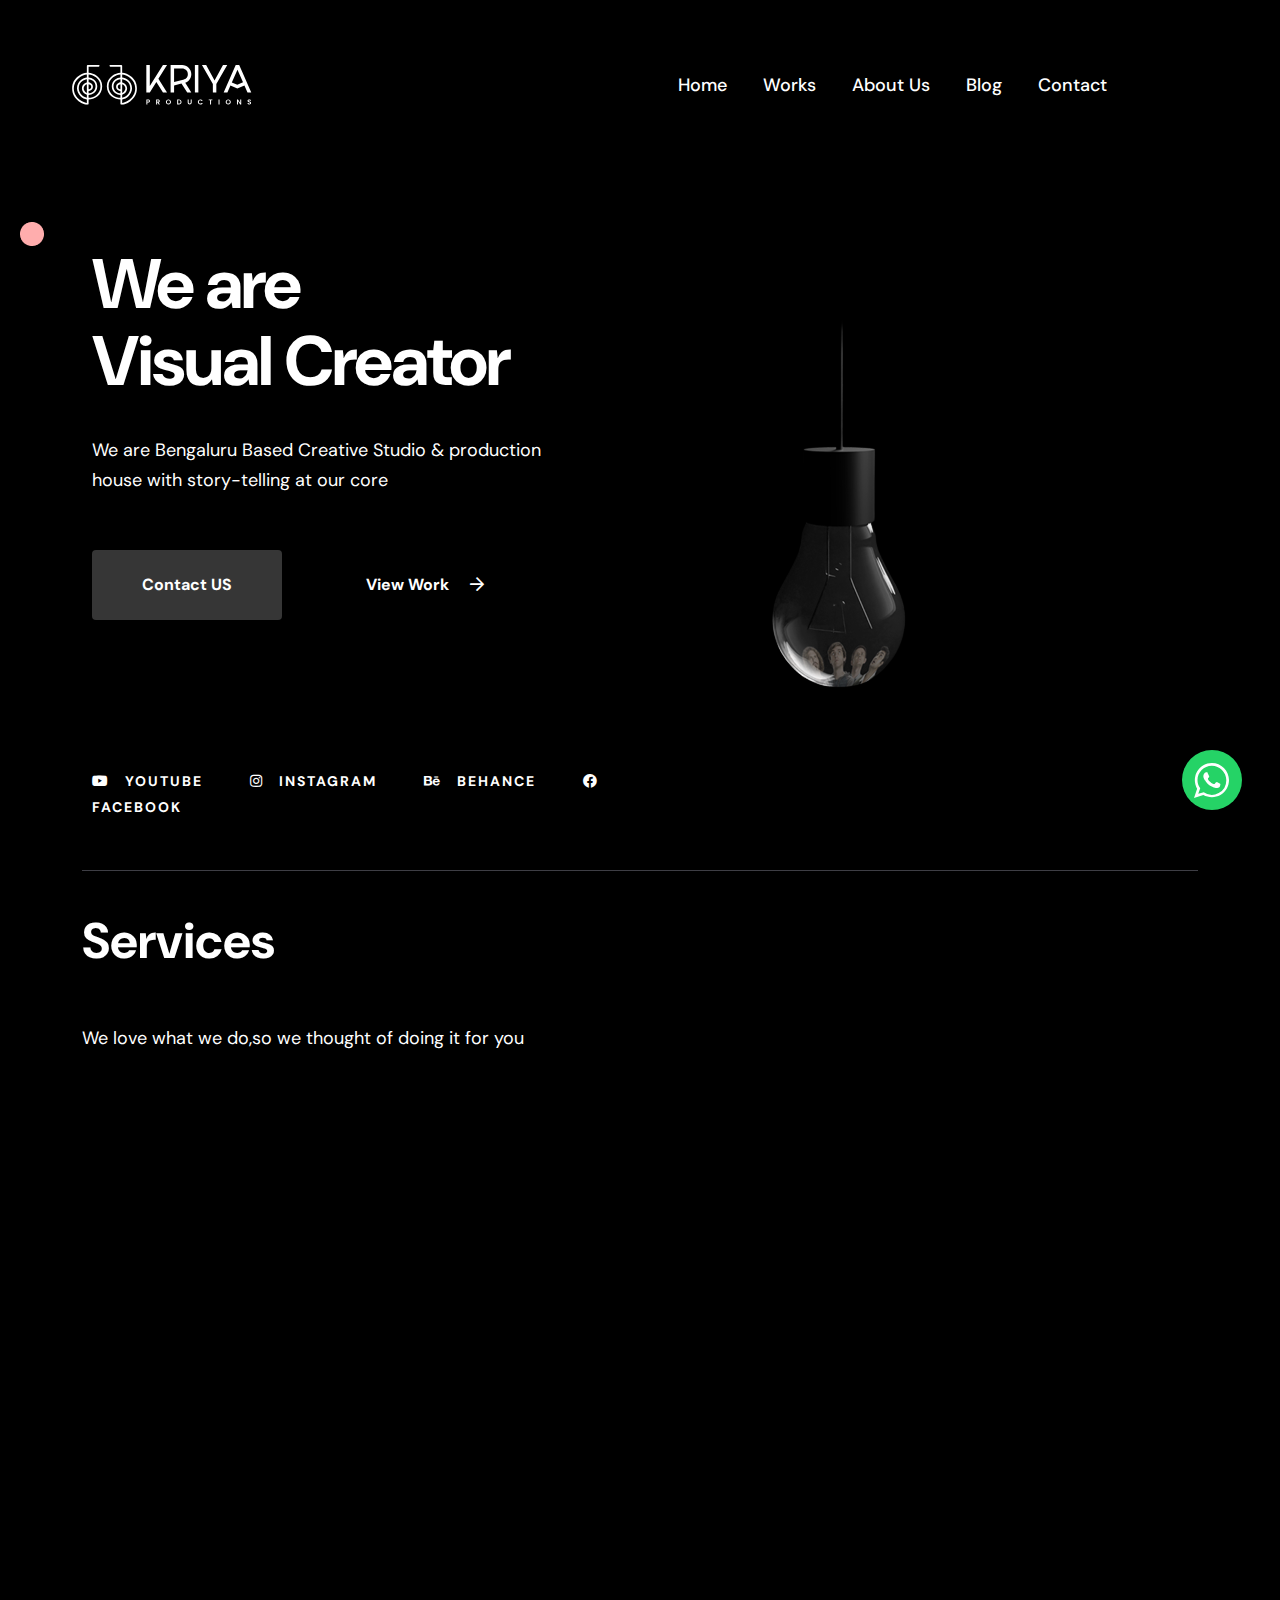
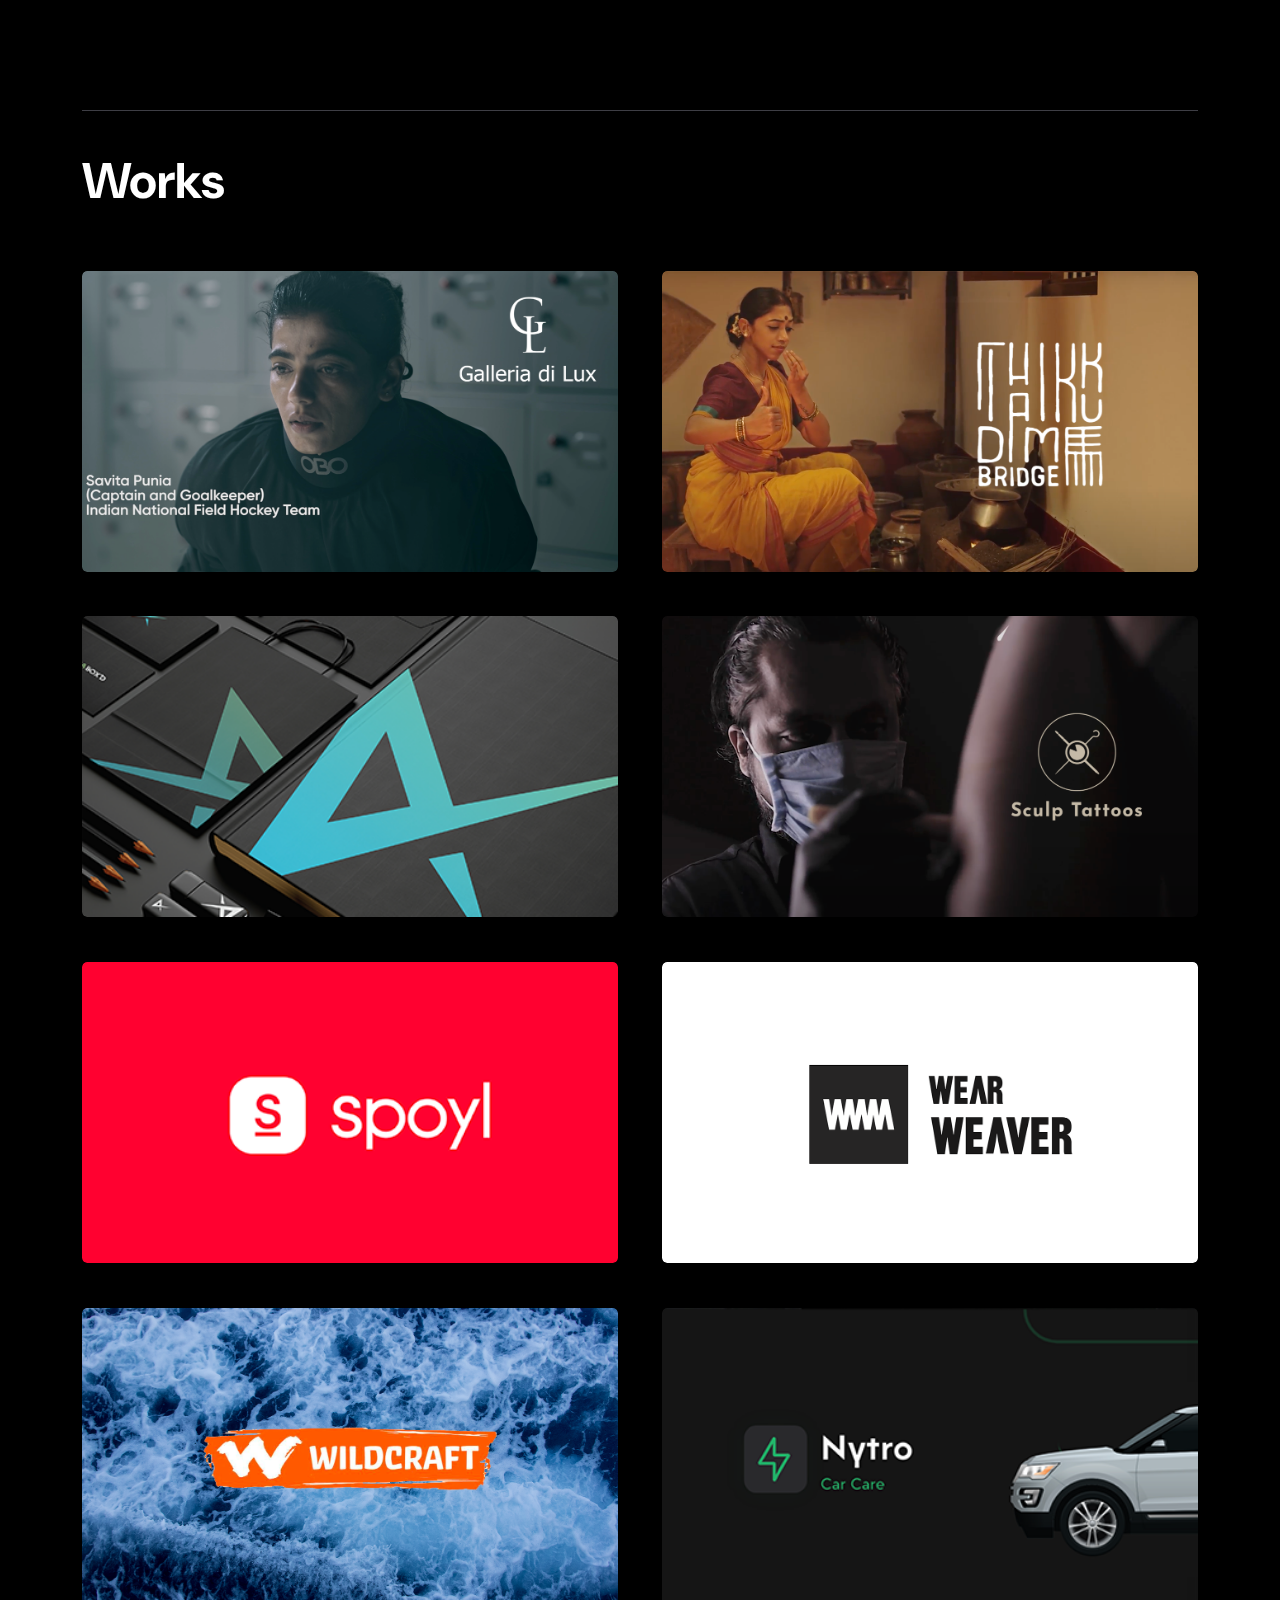
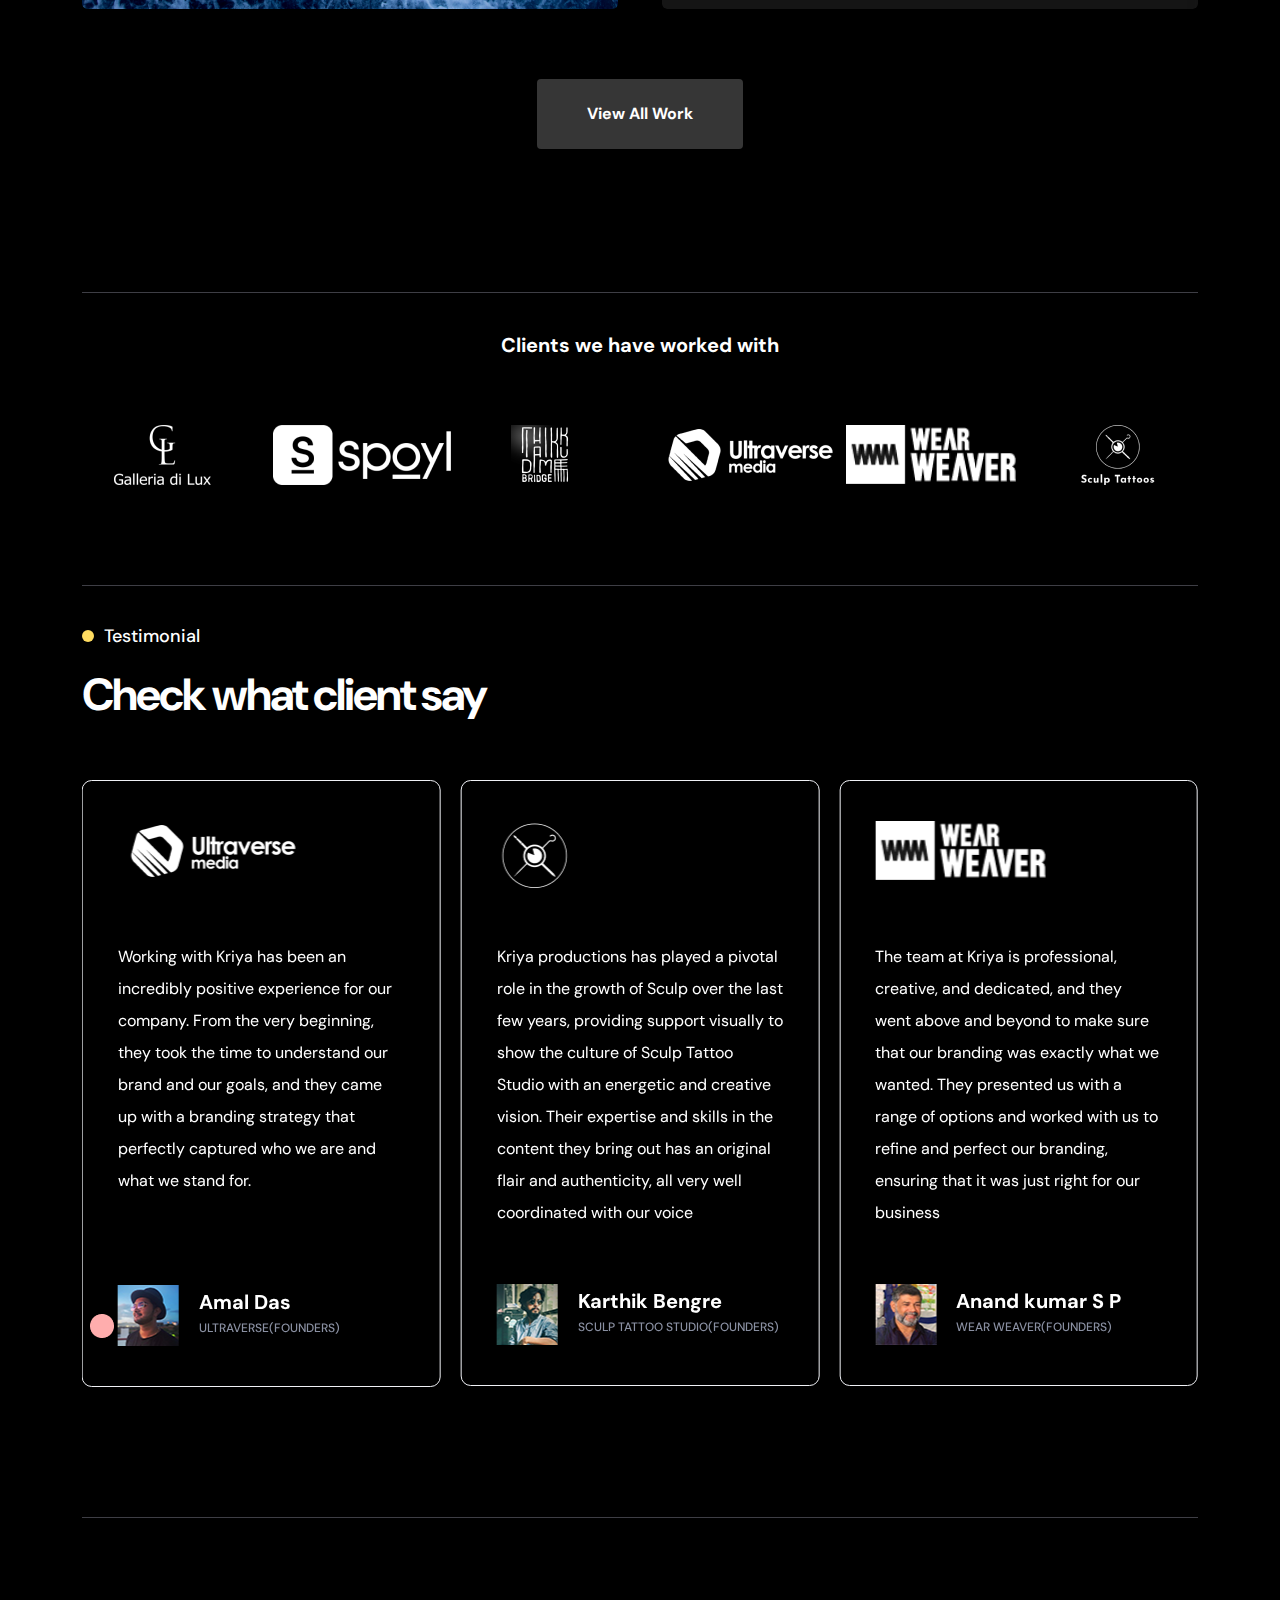
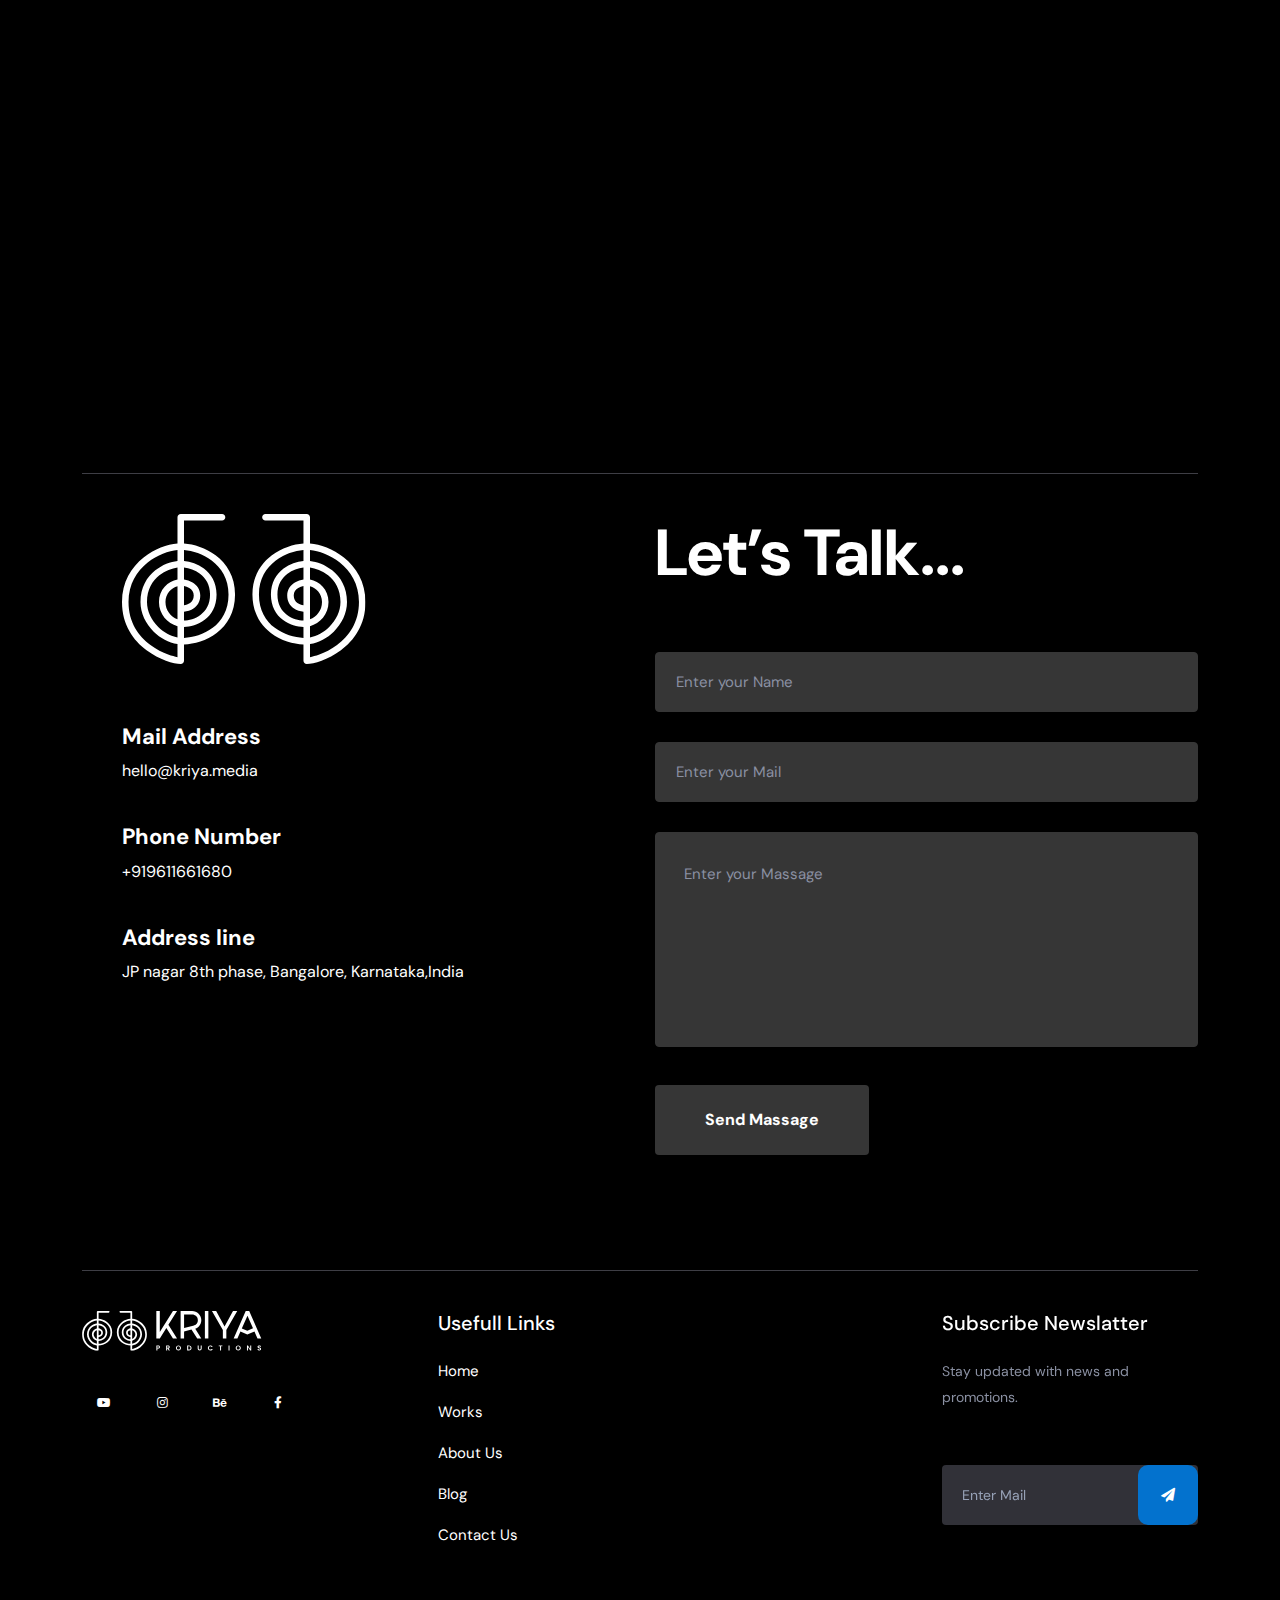
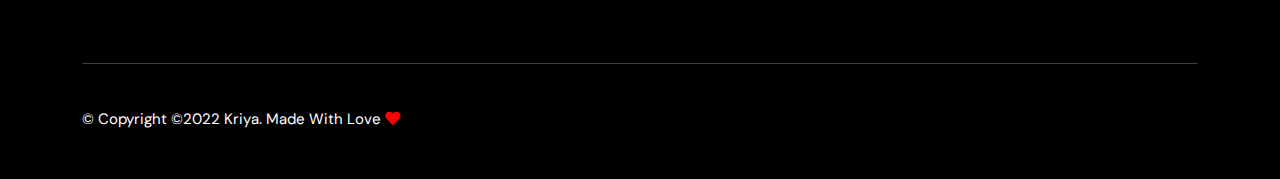
==== commit cdb29dd1: "updates" ====
--- a/index.html
+++ b/index.html
@@ -146,7 +146,7 @@
                   <div class="tp-hero-content">
                      <div class="tp-hero-text">
                         <h2 class="tp-hero-title wow tpfadeUp" data-wow-duration=".3s" data-wow-delay=".6s">We are <br> Visual Creator</h2>
-                        <p class="wow tpfadeUp" data-wow-duration=".5s" data-wow-delay=".8s">We are Bengaluru Based Creaive Studio &
+                        <p class="wow tpfadeUp" data-wow-duration=".5s" data-wow-delay=".8s">We are Bengaluru Based Creative Studio &
                            production<br>  house with story-telling at our core</p>
                         <div class="tp-hero-button mb-140 wow tpfadeUp" data-wow-duration=".7s" data-wow-delay="1s">
                            <a class="tp-btn mr-30" href="#contact">Contact US</a>
@@ -239,7 +239,7 @@
                <div class="tp-project-item-two p-relative mb-45">
                   <div class="project-one fix"><img class="w-100" src="assets/img/works/Gallaria Di Lux.png" alt=""></div>
                   <div class="tp-project-icon-two">
-                     <a class="popup-video" href="assets/video/GDL_2k_Italian.mp4"><i
+                     <a class="popup-video" href="https://youtu.be/i9juwjLWGxc"><i
                         class="fas fa-long-arrow-up"></i></a>
                   </div>
                </div>
@@ -248,7 +248,7 @@
                <div class="tp-project-item-two p-relative  mb-45">
                  <div class=" project-one fix"> <img class="w-100" src="assets/img/works/Thaikkudam Bridge.png" alt=""></div>
                   <div class="tp-project-icon-two">
-                     <a class="popup-video" href="assets/video/Thaikodam_Bridge_Kitchen.mp4"><i
+                     <a class="popup-video" href="https://www.youtube.com/watch?v=7u2uOAg9VK4"><i
                            class="fas fa-long-arrow-up"></i></a>
                   </div>
                </div>
@@ -266,7 +266,7 @@
                <div class="tp-project-item-two p-relative mb-45">
                  <div class="project-one fix"> <img class="w-100" src="assets/img/works/Sculp tattoo studio.png" alt=""></div>
                   <div class="tp-project-icon-two">
-                     <a class="popup-video" href="assets/video/SCULP TRAILER 1080P.mp4"><i
+                     <a class="popup-video" href="https://www.youtube.com/watch?v=g1xK_w804C4&feature=youtu.be"><i
                            class="fas fa-long-arrow-up"></i></a>
                   </div>
                </div>
@@ -285,7 +285,7 @@
                <div class="tp-project-item-two  p-relative mb-45">
                  <div class="project-one fix"> <img class="w-100" src="assets/img/works/Wear Weaver.png" alt=""></div>
                   <div class="tp-project-icon-two">
-                     <a class="popup-video" href="assets/video/Wear_weaver(360p).mp4"><i
+                     <a class="popup-video" href="https://youtu.be/xu6j-TaU3wY"><i
                            class="fas fa-long-arrow-up"></i></a>
                   </div>
                </div>
@@ -328,7 +328,7 @@
          <div class="row">
             <div class="col-12">
                <div class="tp-brand-section text-center pb-60">
-                  <h4 class="tp-brand-title">We are Already worked with</h4>
+                  <h4 class="tp-brand-title">Clients we have worked with</h4>
                </div>
             </div>
          </div>
@@ -493,7 +493,7 @@
             <div class="col-xl-6 col-lg-6 wow tpfadeLeft" data-wow-duration=".5s" data-wow-delay=".5s">
                <div class="tp-fea-section-box" style="padding: 80px 10px;">
                   <h5 class="tp-subtitle pb-10">Why Choose us</h5>
-                  <h2 class="tp-title-sm pb-40">Specialist in Creating wonder full works</h2>
+                  <h2 class="tp-title-sm pb-40">Specialist in Creating wonderful works</h2>
                </div>
             </div>
             <div class="col-xl-6 col-lg-6  wow tpfadeRight"  data-wow-duration=".5s" data-wow-delay=".7s">
@@ -736,4 +736,4 @@
    <script src="assets/js/main.js"></script>
 </body>
 
-</html>+</html>
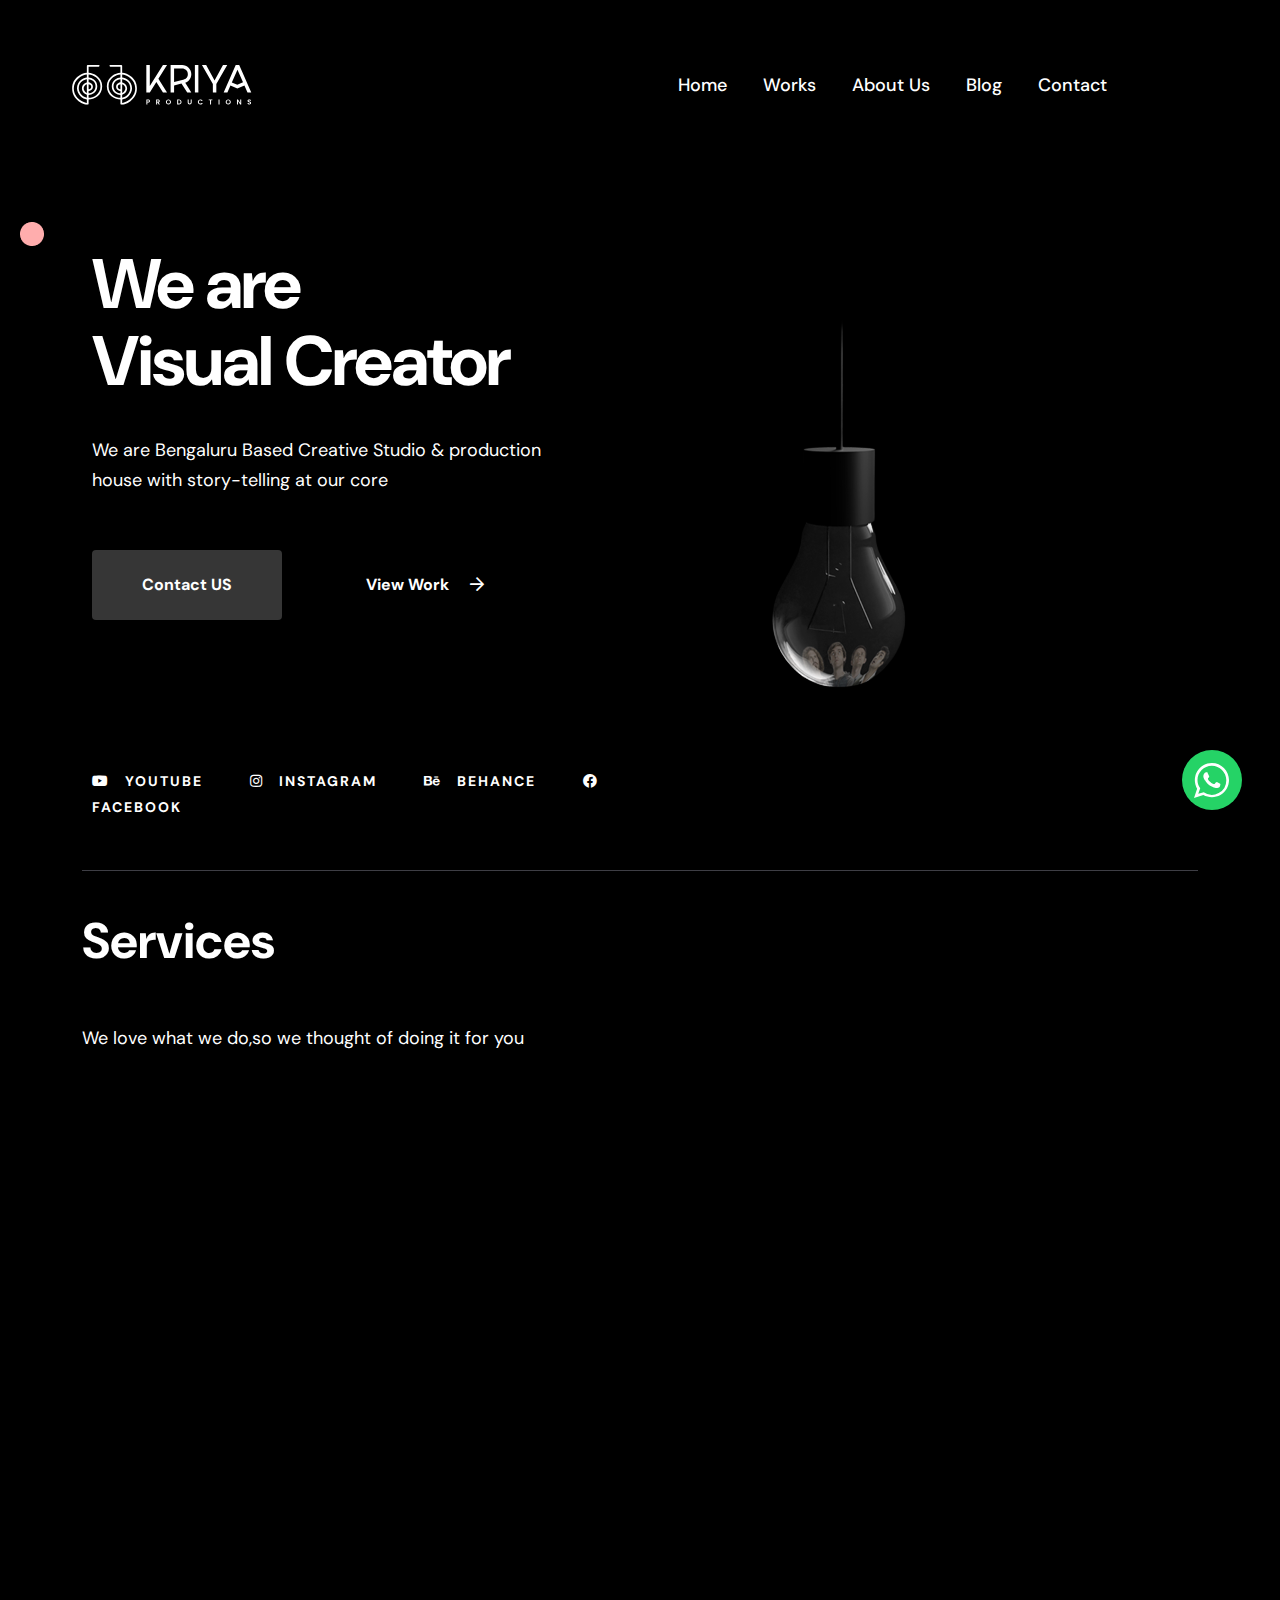
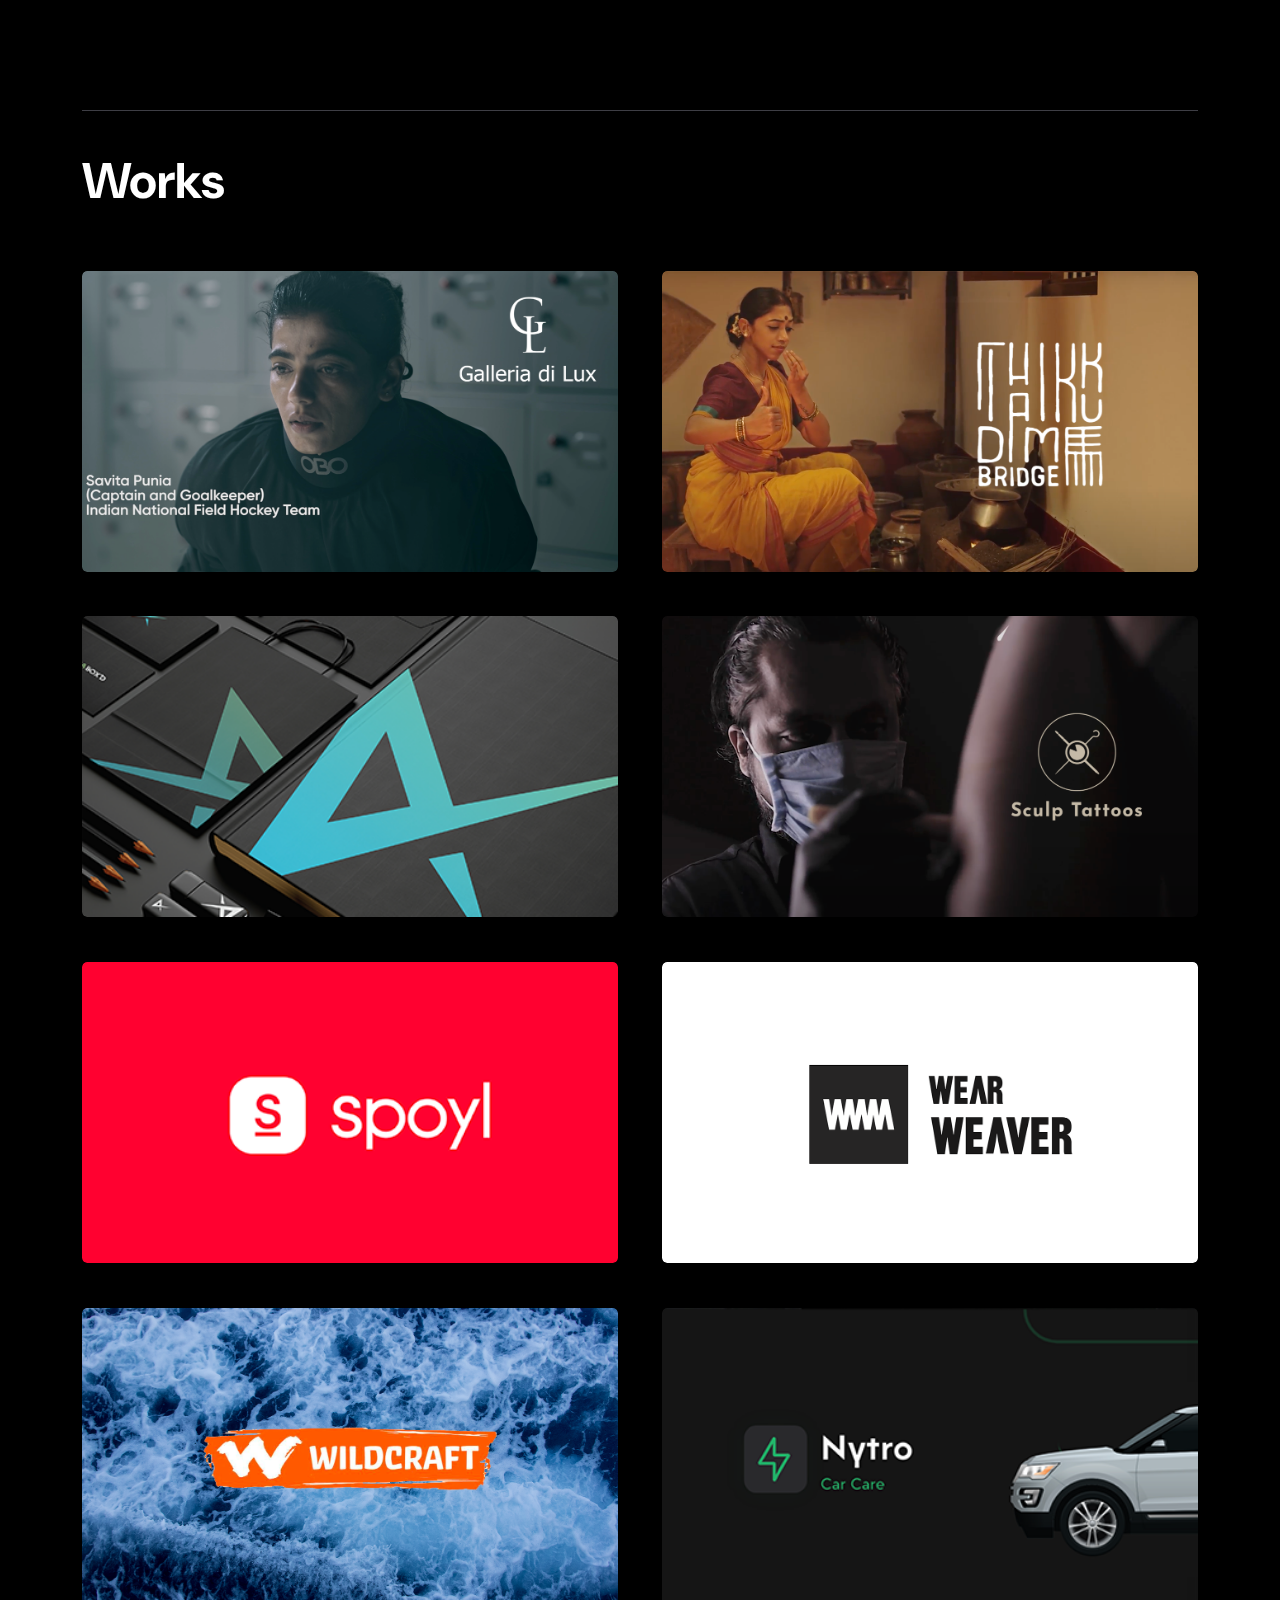
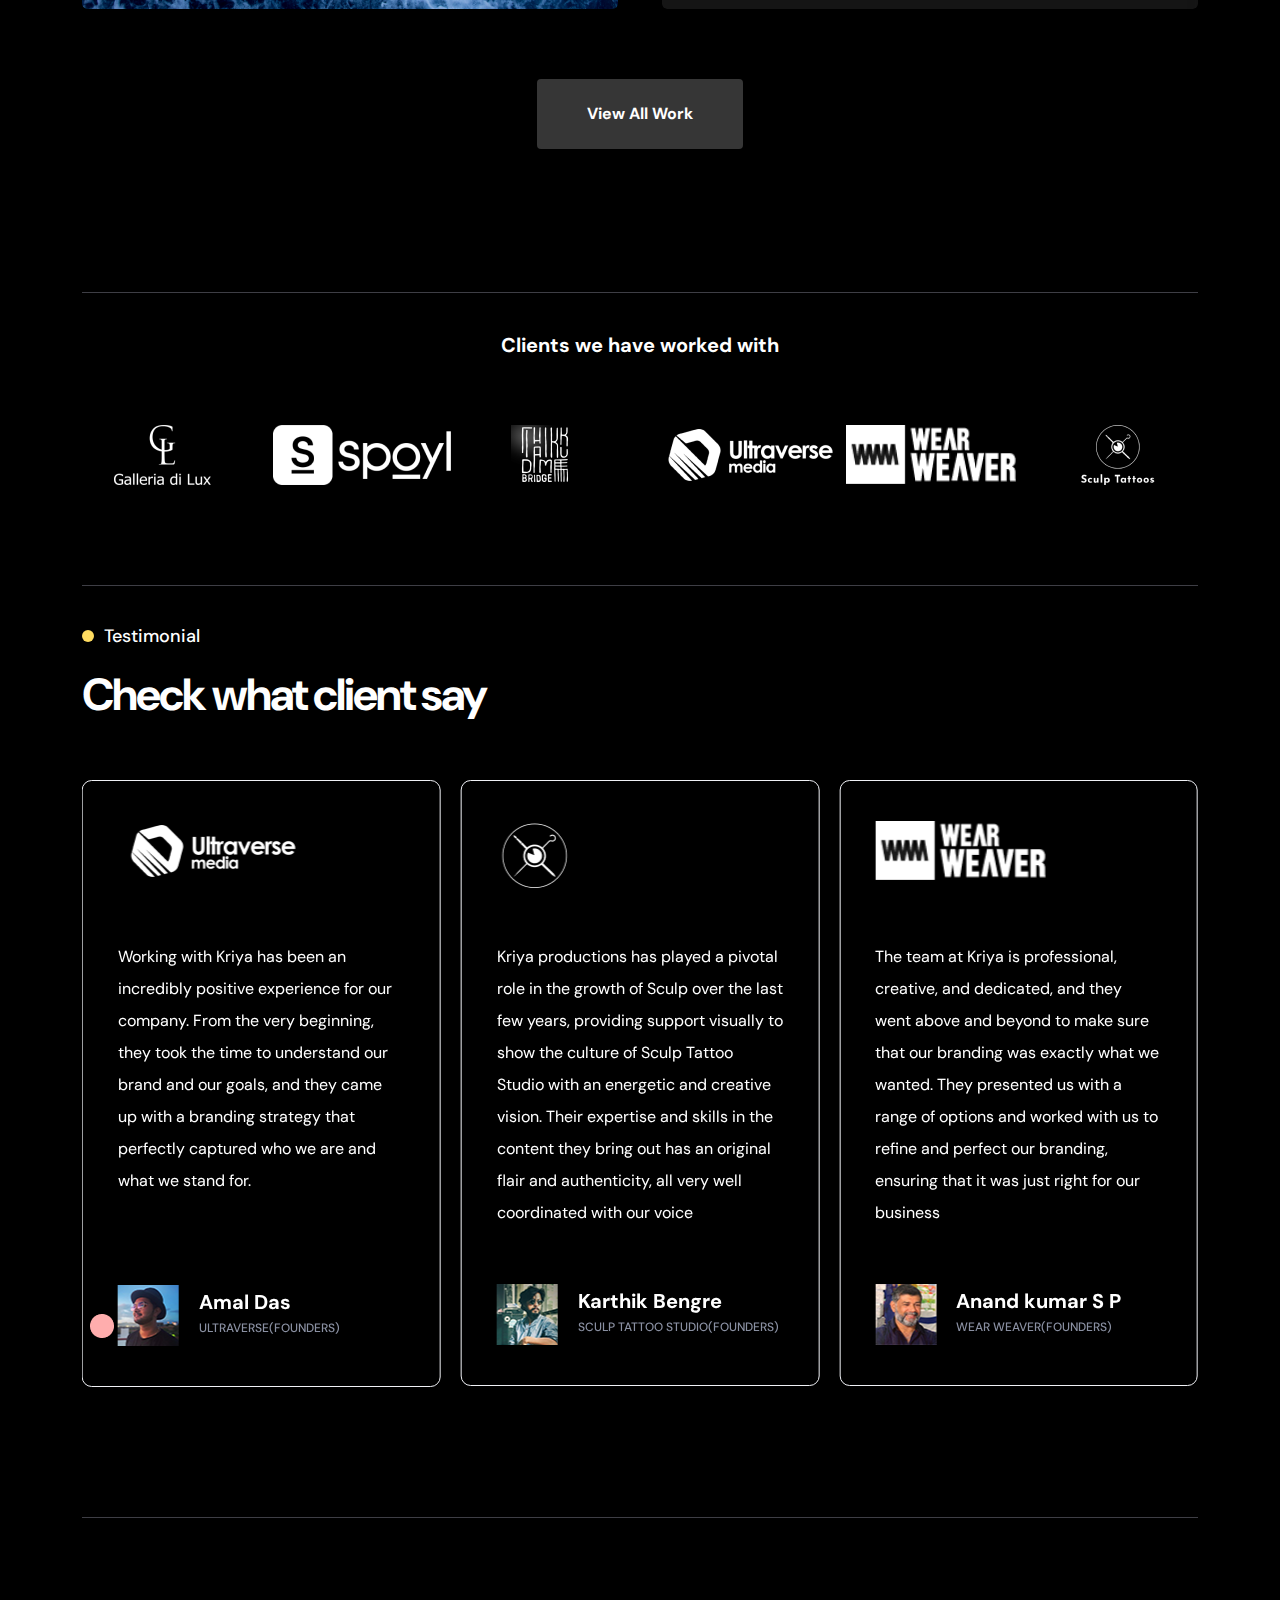
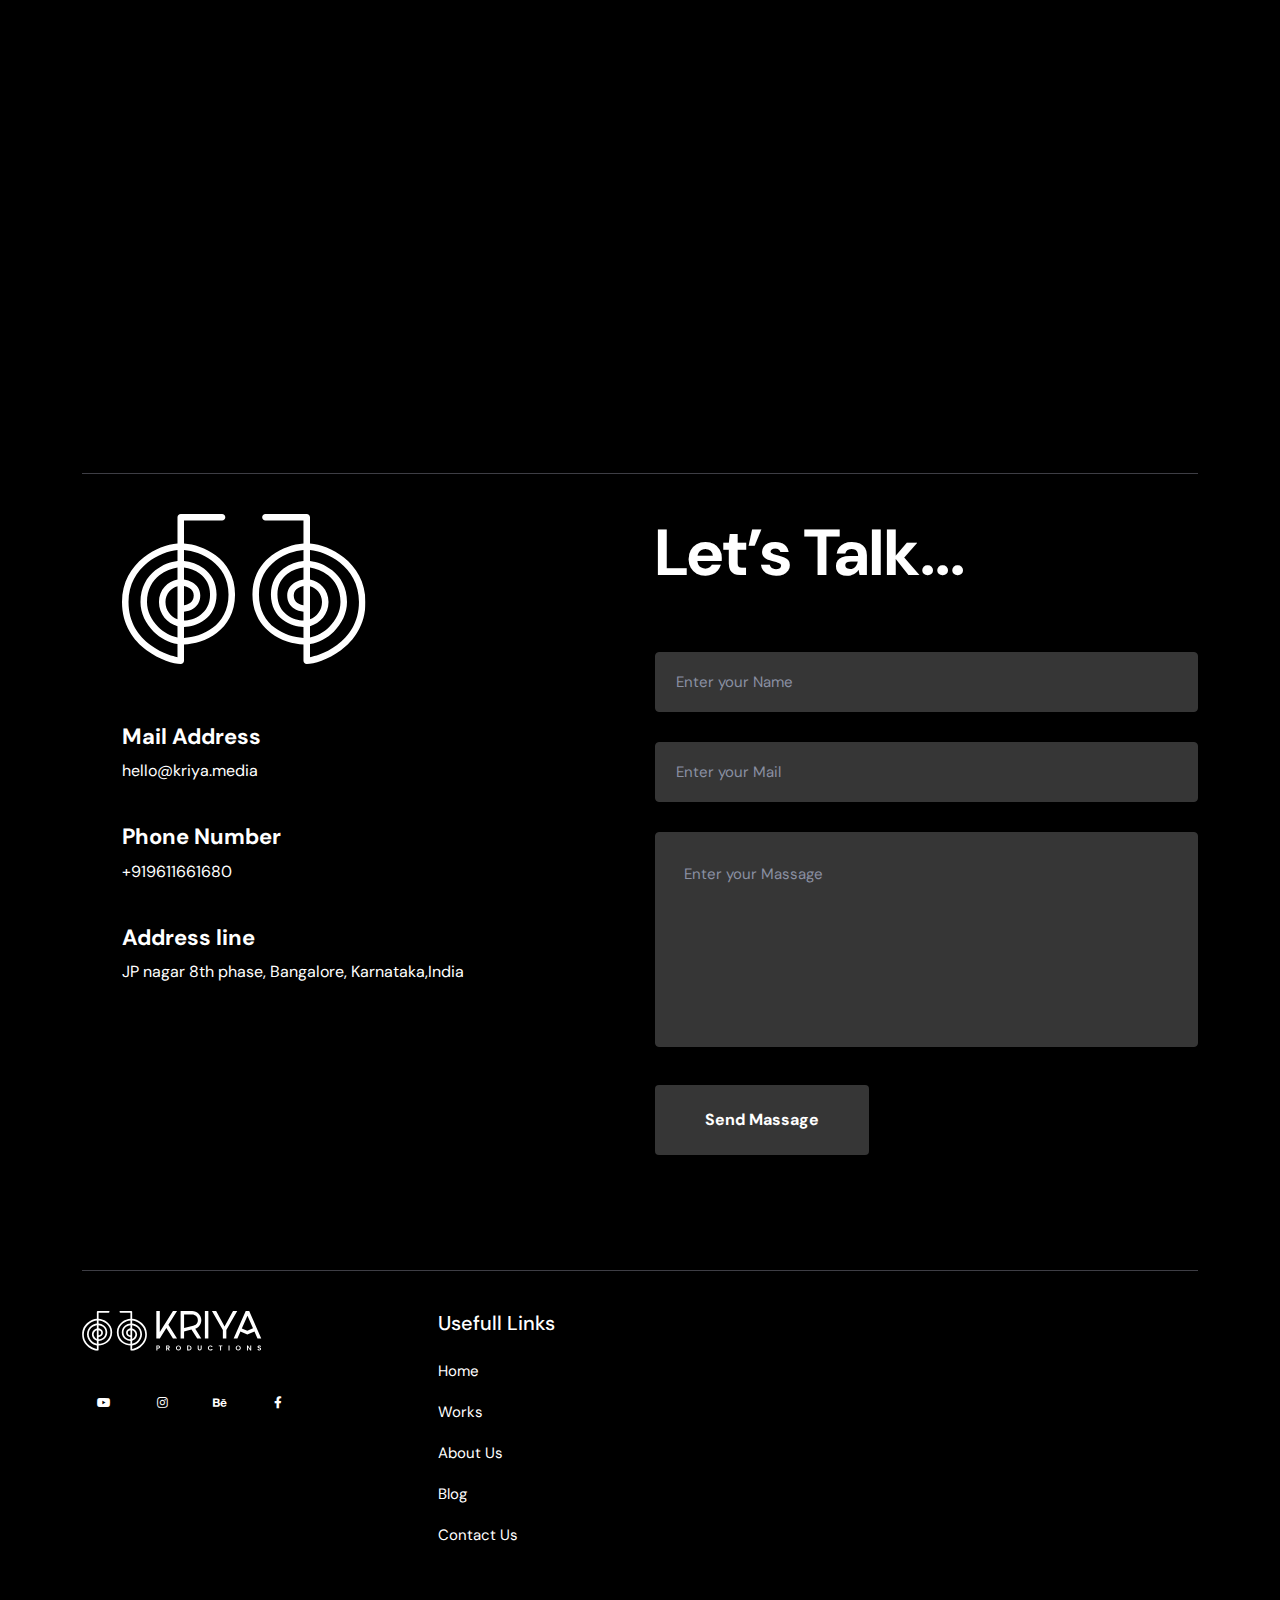
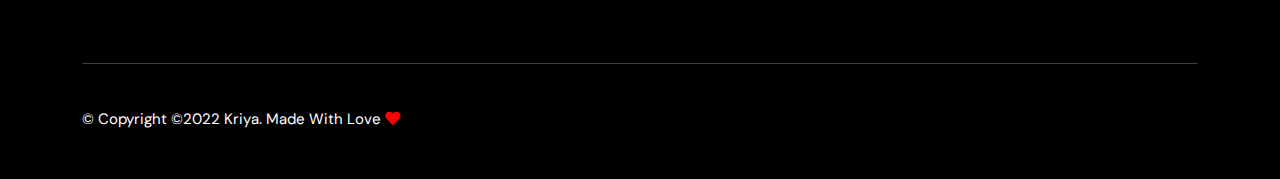
==== commit a8478a77: "fixes" ====
--- a/index.html
+++ b/index.html
@@ -622,7 +622,7 @@
                      </div>
                      <div class="tp-footer-widget__social-link">
                         <a href="https://youtube.com/@kriyaproductions2938"><i class="fab fa-youtube"></i></a>
-                        <a href="https://www.instagram.com/invites/contact/?i=wslthi7rz934&utm_content=pdcwtvl"><i class="fab fa-instagram"></i></a>
+                        <a href="https://www.instagram.com/kriya_productions/"><i class="fab fa-instagram"></i></a>
                         <a href="https://www.behance.net/3661600d"><i class="fab fa-behance"></i></a>
                         <a href="https://www.facebook.com/profile.php?id=100085227695822&mibextid=ZbWKwL"><i class="fab fa-facebook-f"></i></a>
                      </div>
@@ -646,22 +646,7 @@
                </div>
                <div class="col-xl-3 col-lg-2 col-md-6">
                </div>
-               <div class="col-xl-3 col-lg-4 col-md-6">
-                  <div class="tp-footer-widget">
-                     <div class="tp-footer-widget__title pb-15">
-                        <h3 class="footer-title">Subscribe Newslatter</h3>
-                     </div>
-                     <div class="tp-footer-widget__text mb-55">
-                        <p>Stay updated with news and promotions.</p>
-                     </div>
-                     <div class="tp-footer-widget__input">
-                        <form action="#">
-                           <input type="text" placeholder="Enter Mail">
-                           <button type="submit"><i class="fas fa-paper-plane"></i></button>
-                        </form>
-                     </div>
-                  </div>
-               </div>
+              
             </div>
          </div>
 
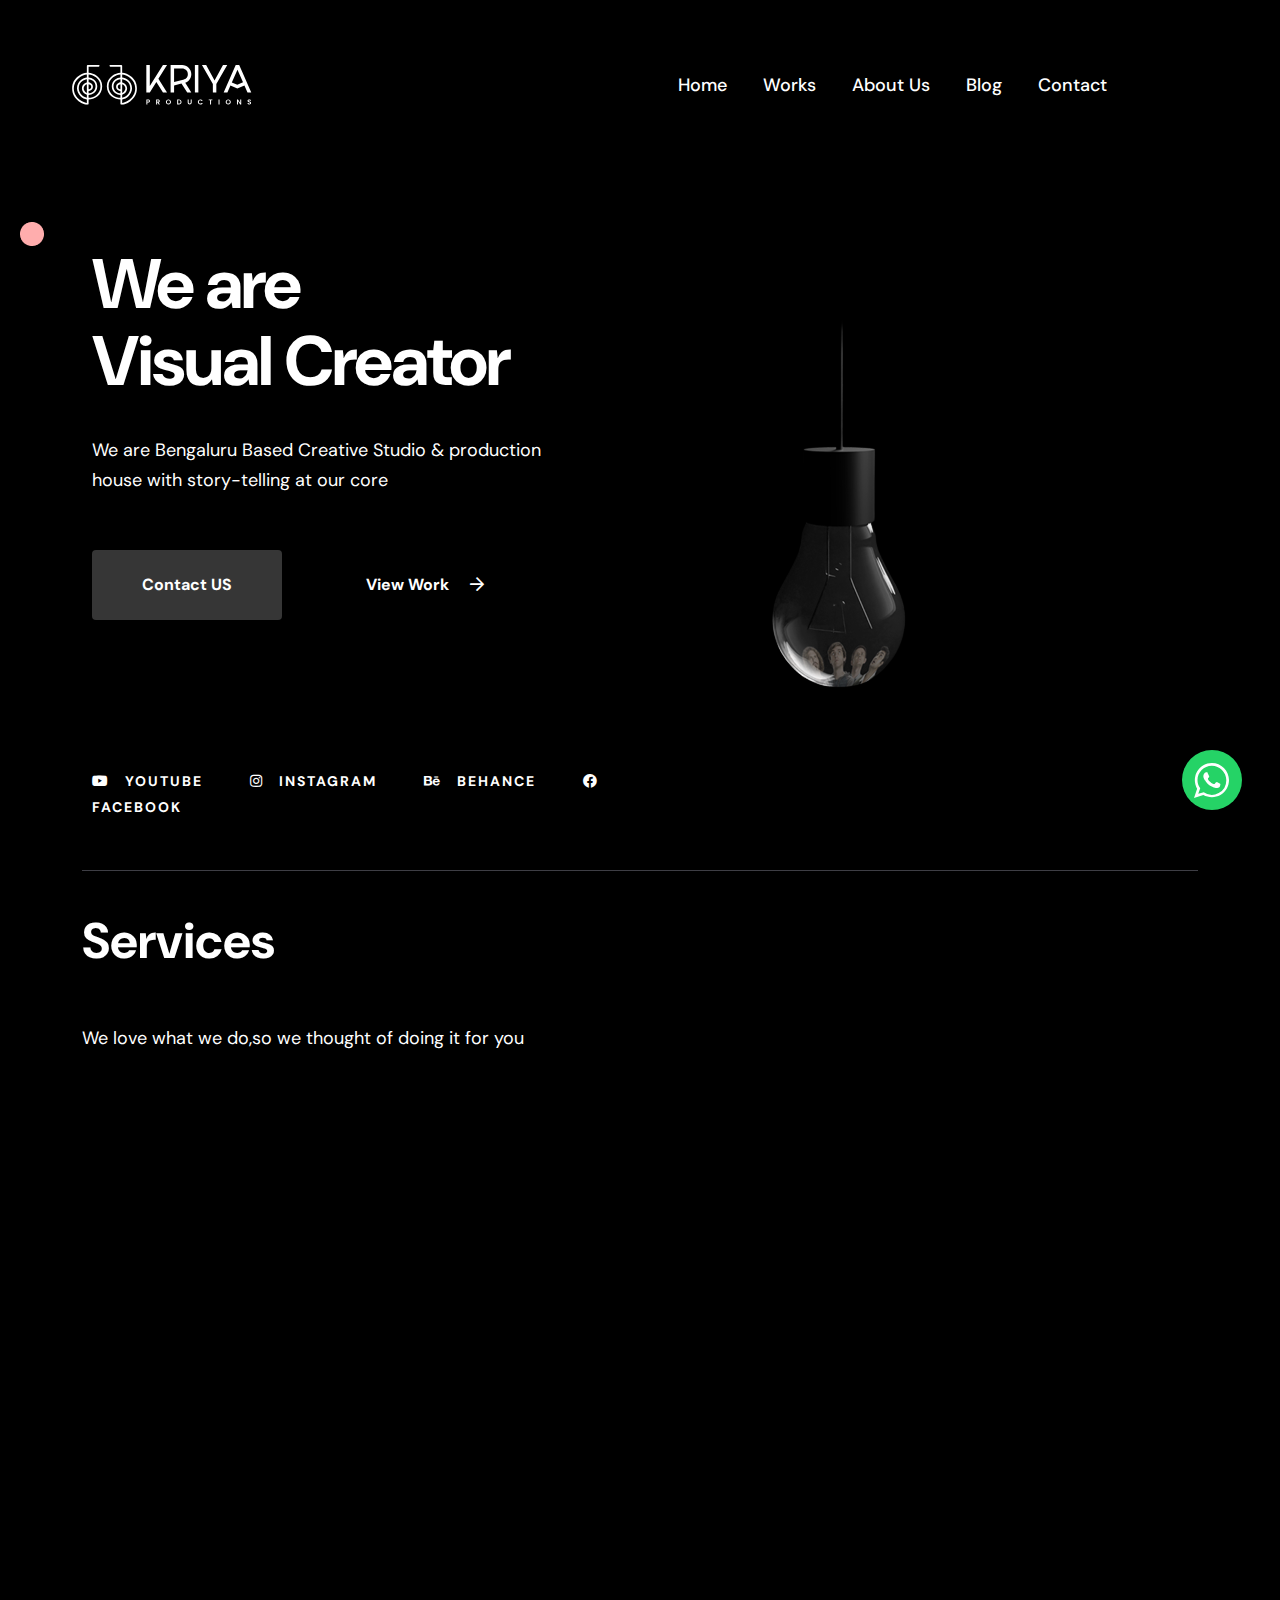
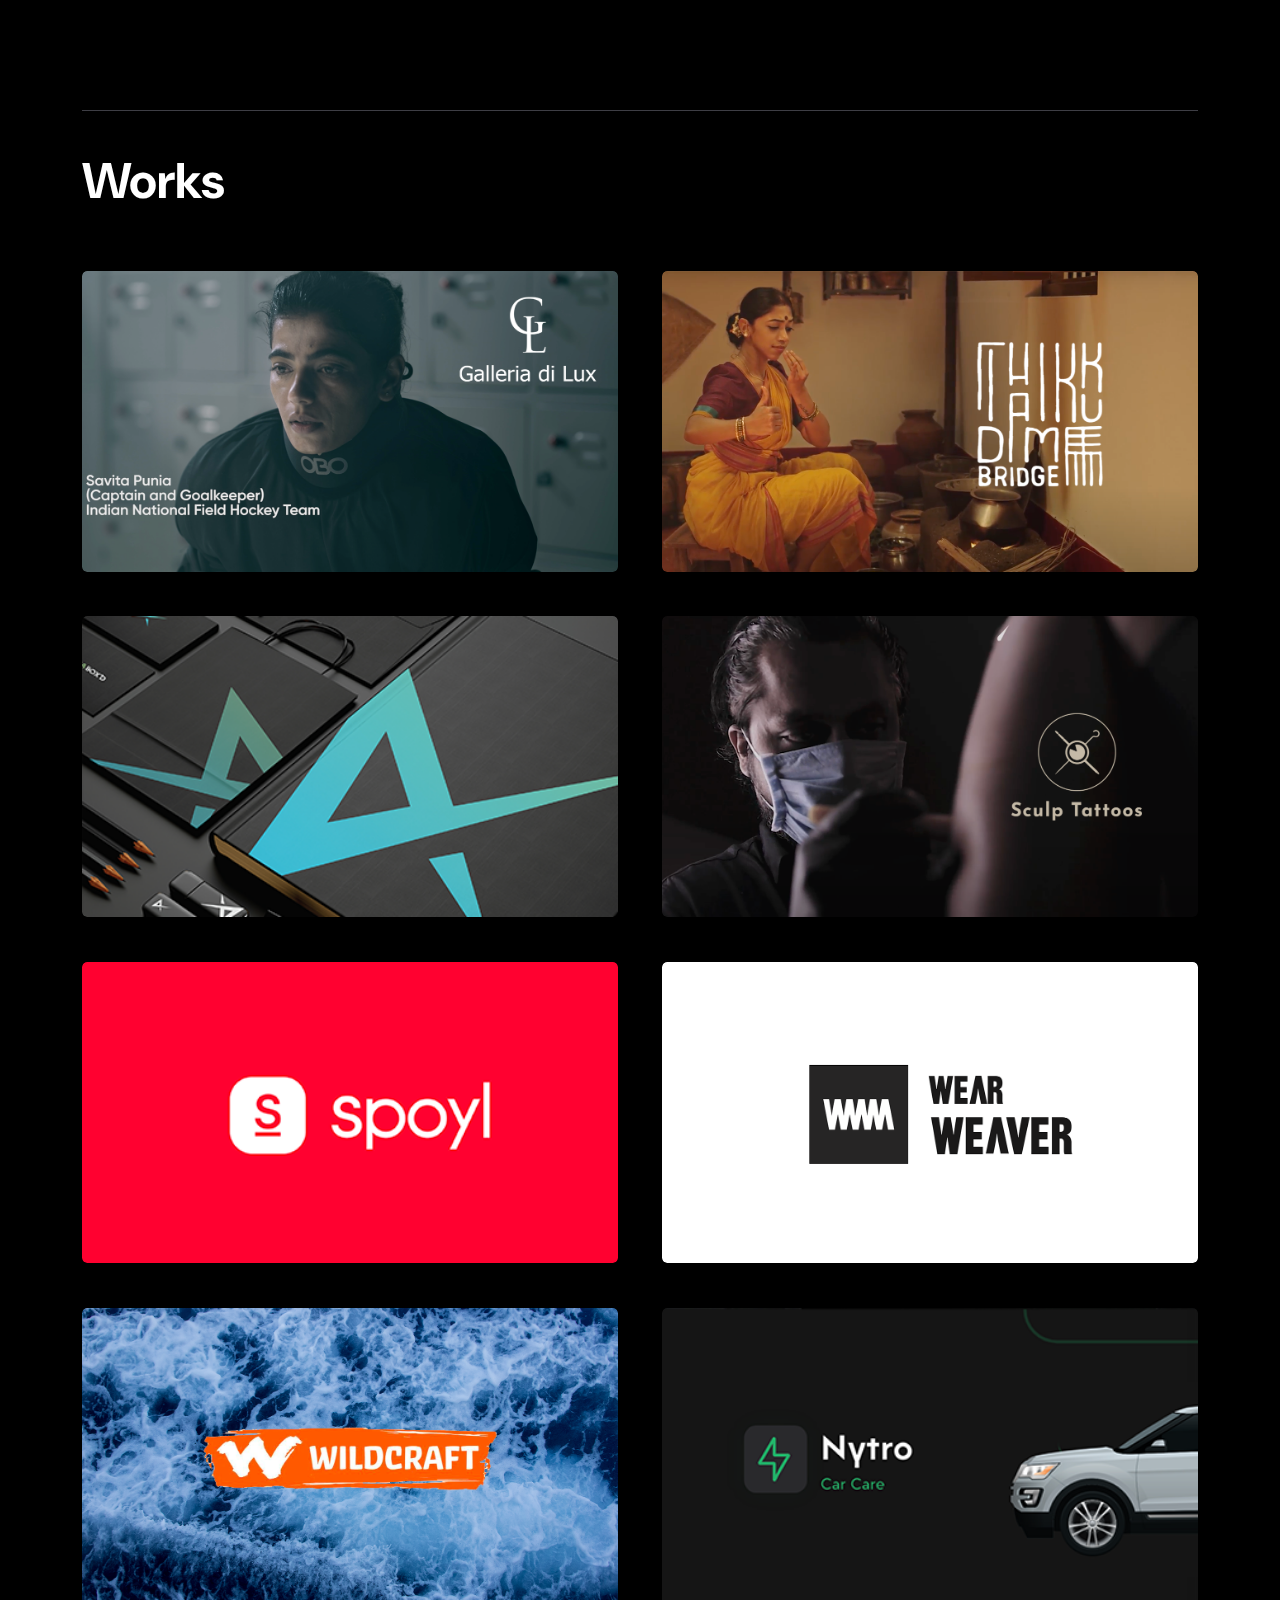
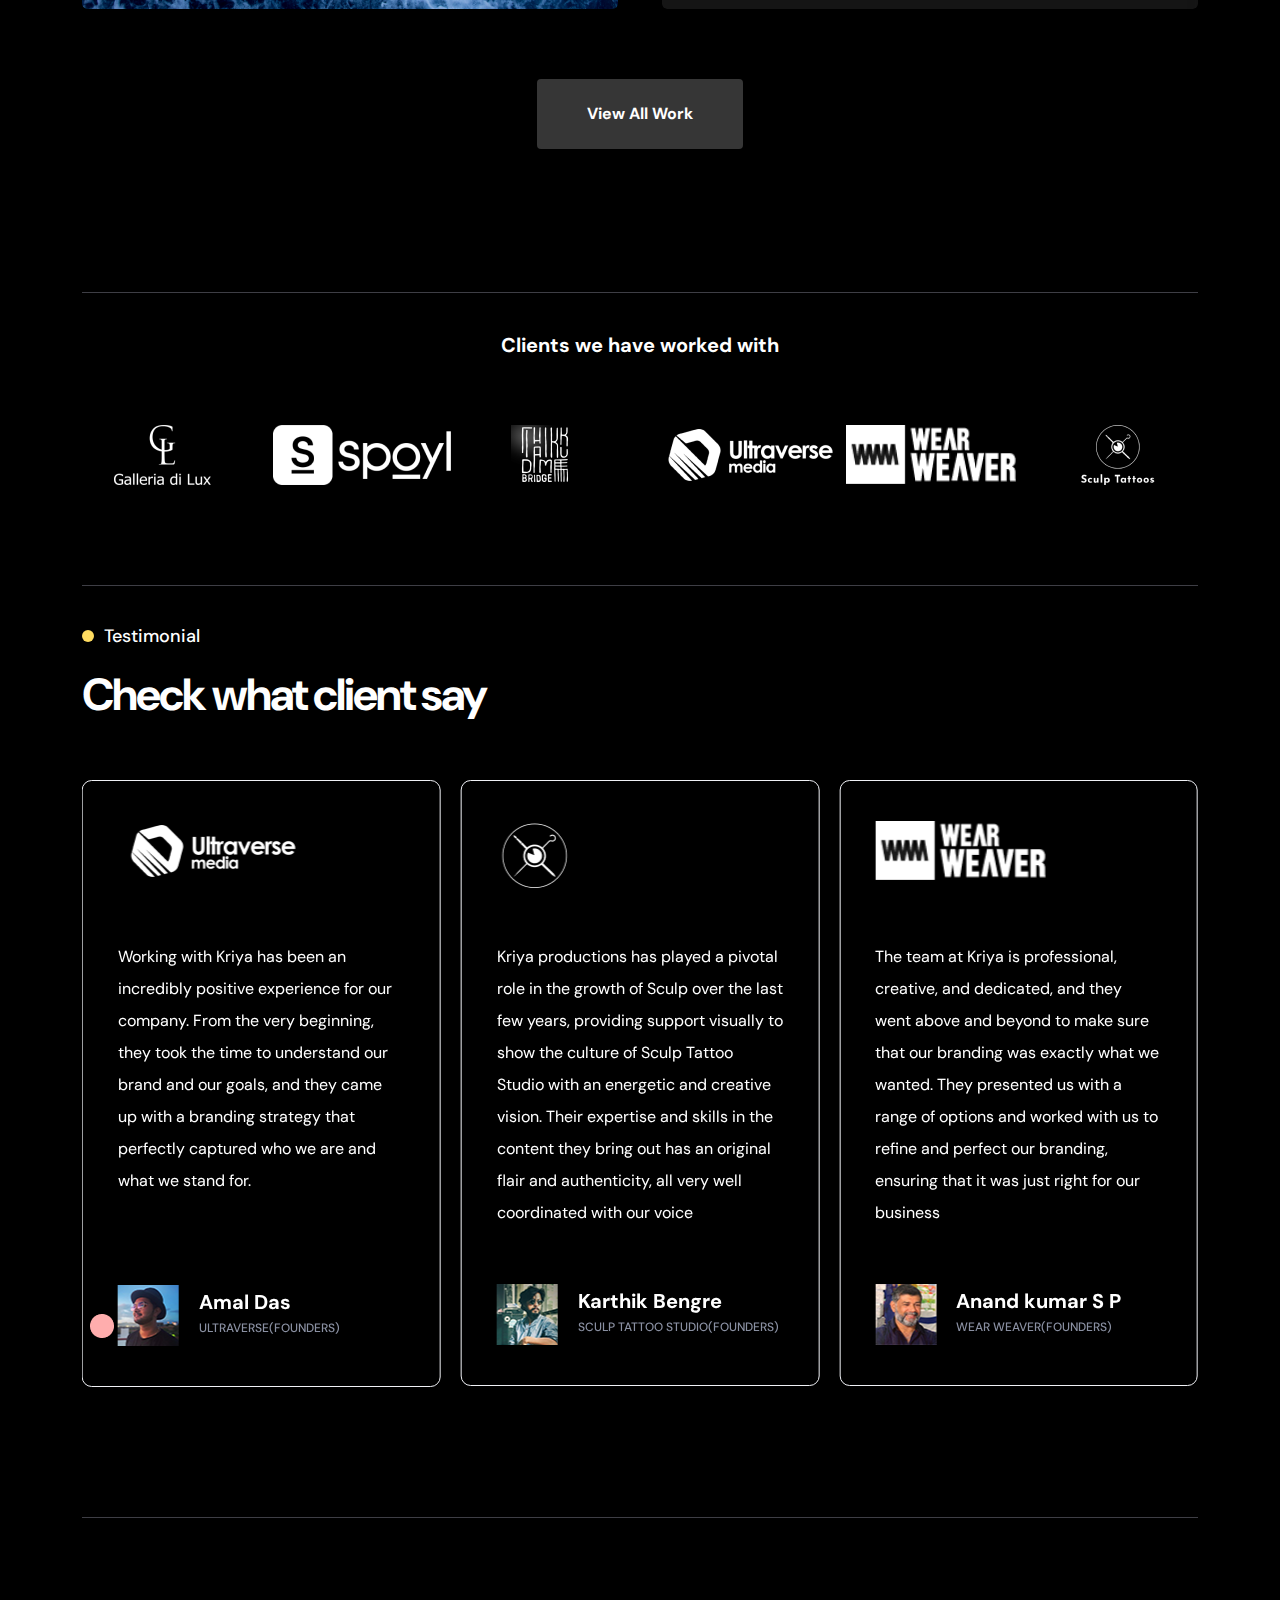
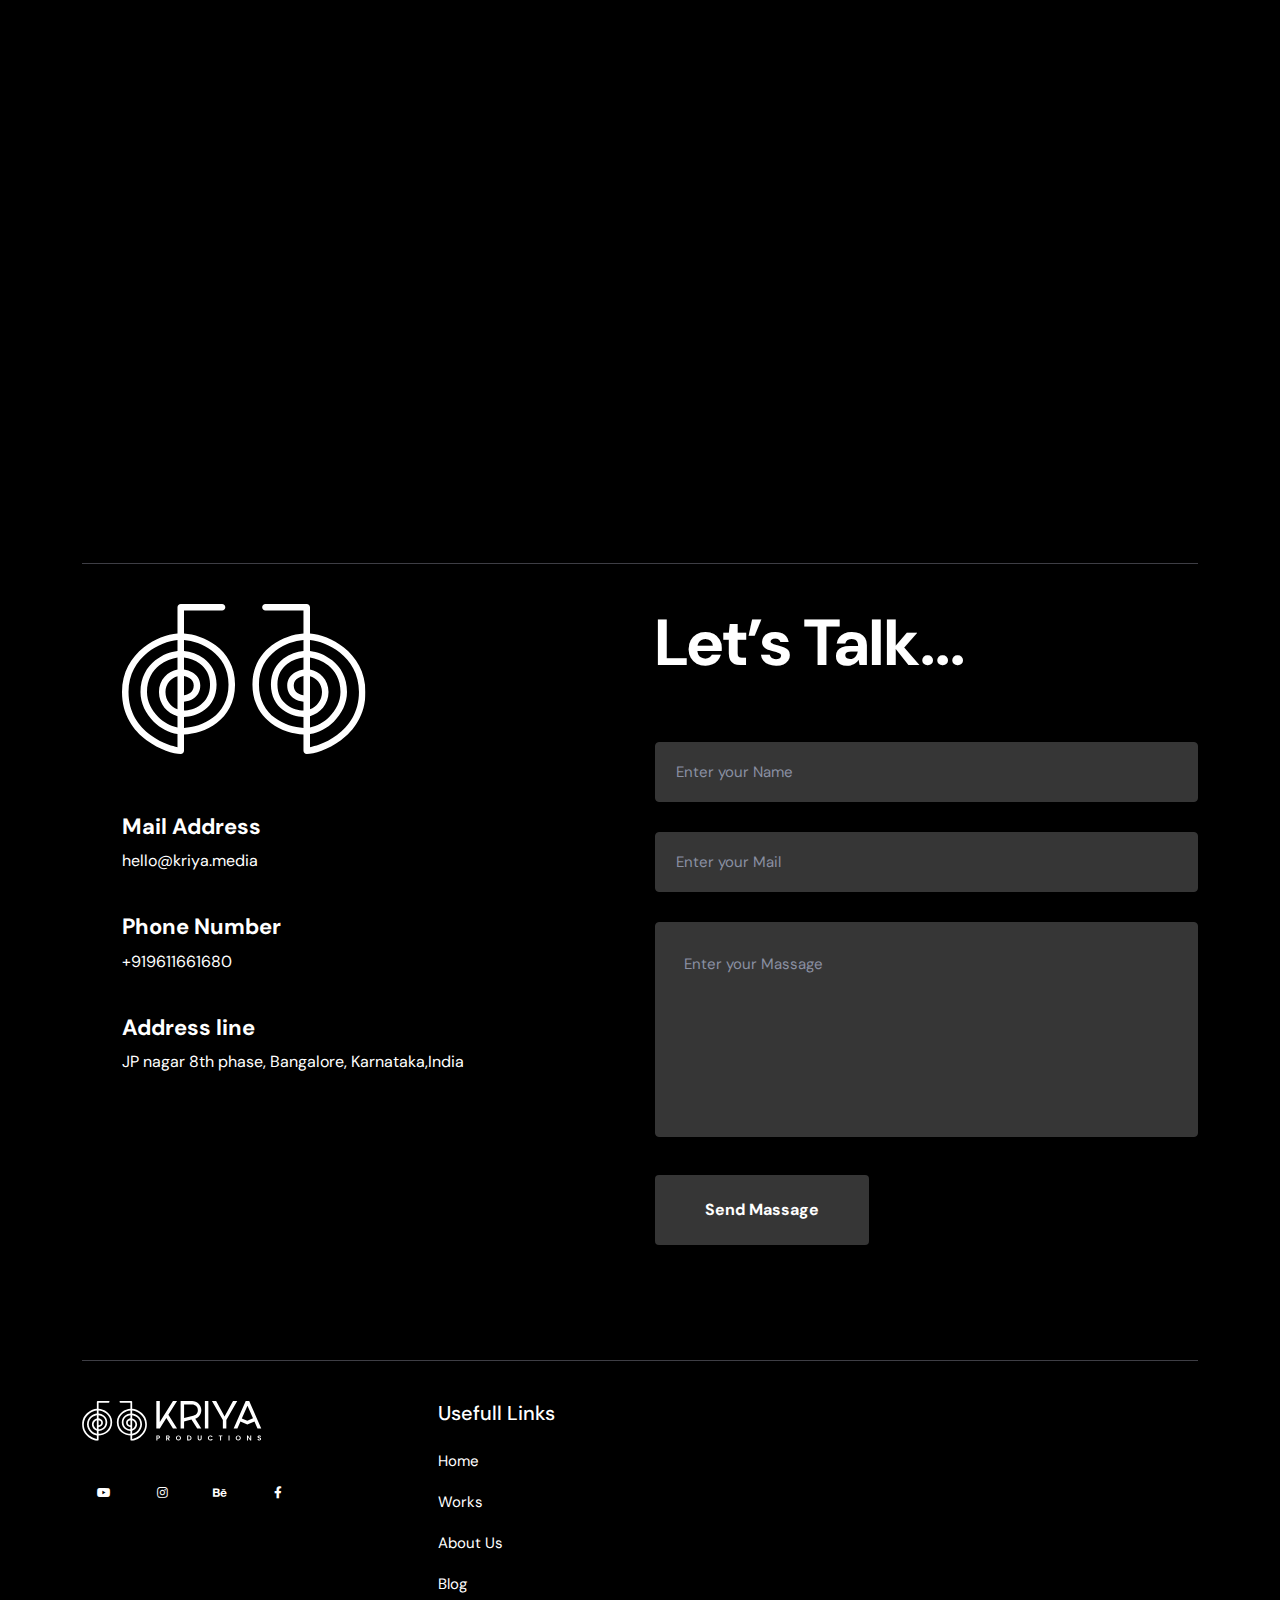
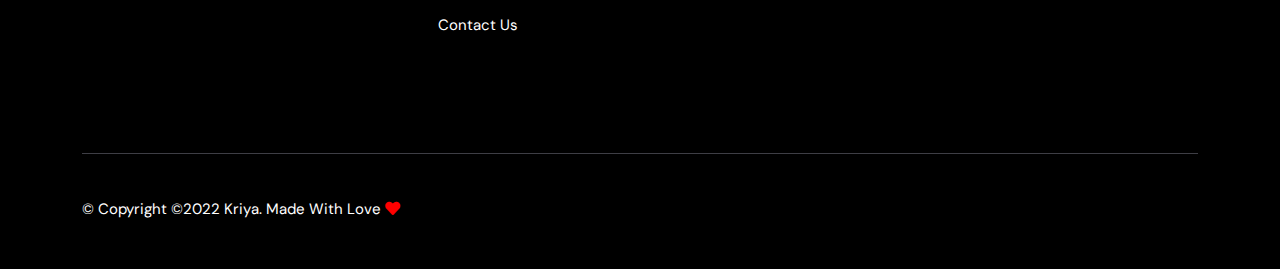
==== commit d80e431a: "fixes" ====
--- a/index.html
+++ b/index.html
@@ -156,7 +156,7 @@
                            <div class="tp-hero-social bp-hero-social" style="margin-bottom: 50px;">
                               <a class="social-icon-3" href="https://youtube.com/@kriyaproductions2938"><i
                                     class="fab fa-youtube social-icon-3"></i><span>youtube</span></a>
-                              <a class="social-icon-2" href="https://www.instagram.com/invites/contact/?i=wslthi7rz934&utm_content=pdcwtvl"><i
+                              <a class="social-icon-2" href="https://www.instagram.com/kriya_productions/"><i
                                     class="fab fa-instagram social-icon-2"></i><span>Instagram</span></a>
                               <a class="social-icon-4" href="https://www.behance.net/3661600d"><i
                                     class="fab fa-behance social-icon-4"></i><span>behance</span></a>
@@ -521,7 +521,7 @@
                         </div>
                         <div class="tp-feature-list__content">
                            <h4>Fast working process</h4>
-                           <p>At Kriya we specialize in designing, building, <br> shipping and scaling beautifu.</p>
+                           <p>involves setting clear goals, organising tasks, streamlining processes, using appropriate tools and resources, collaborating and communicating effectively.</p>
                         </div>
                      </div>
                      <div class="tp-feature-list  d-flex">
@@ -544,7 +544,7 @@
                         </div>
                         <div class="tp-feature-list__content">
                            <h4>Didicated team</h4>
-                           <p>At Kriya we specialize in designing, building, <br> shipping and scaling beautifu.</p>
+                           <p>Our team's success is driven by clear roles, effective communication, collaboration, and the use of proper tools</p>
                         </div>
                      </div>
                      <div class="tp-feature-list  d-flex">
@@ -553,7 +553,7 @@
                         </div>
                         <div class="tp-feature-list__content">
                            <h4>Flexible</h4> 
-                           <p>At Kriya we specialize in designing, building, <br> shipping and scaling beautifu.</p>
+                           <p>Adapt to changing circumstances and are open to trying new approaches or ideas</p>
                         </div>
                      </div>
                   </div>
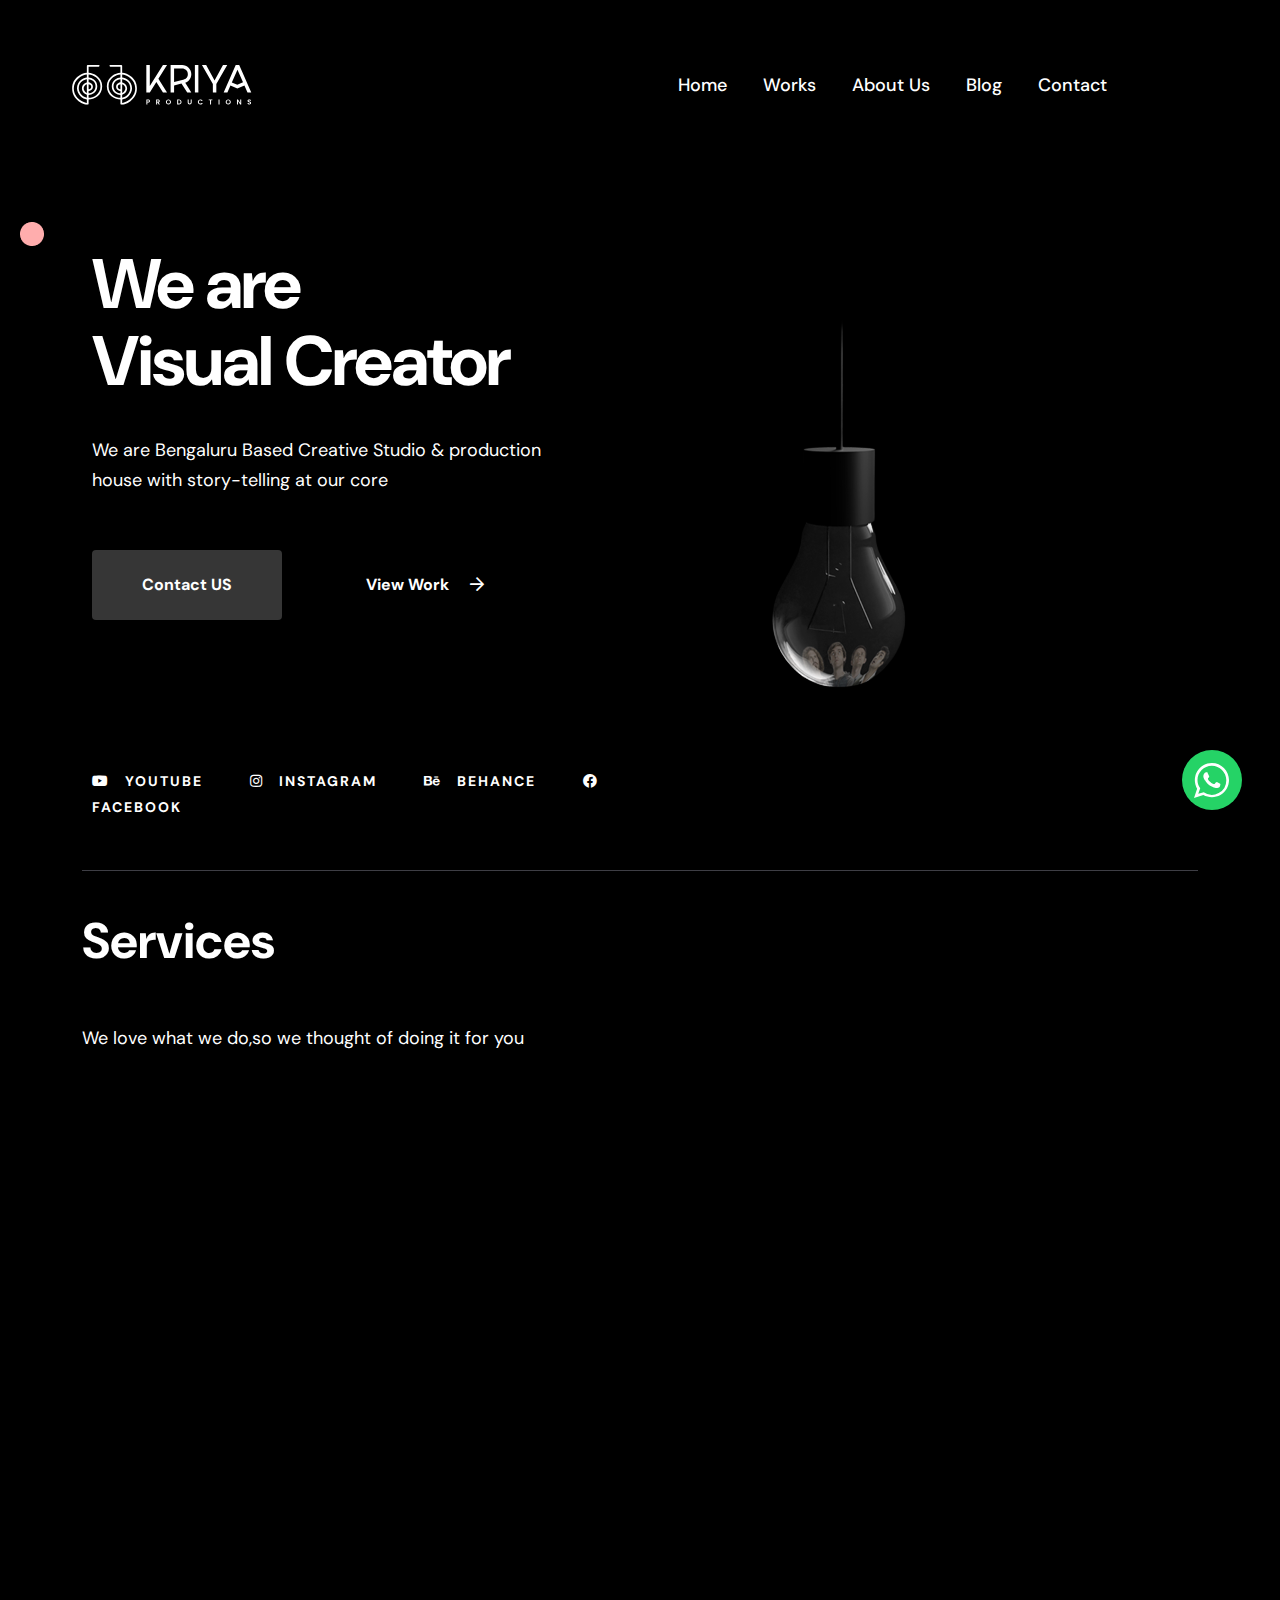
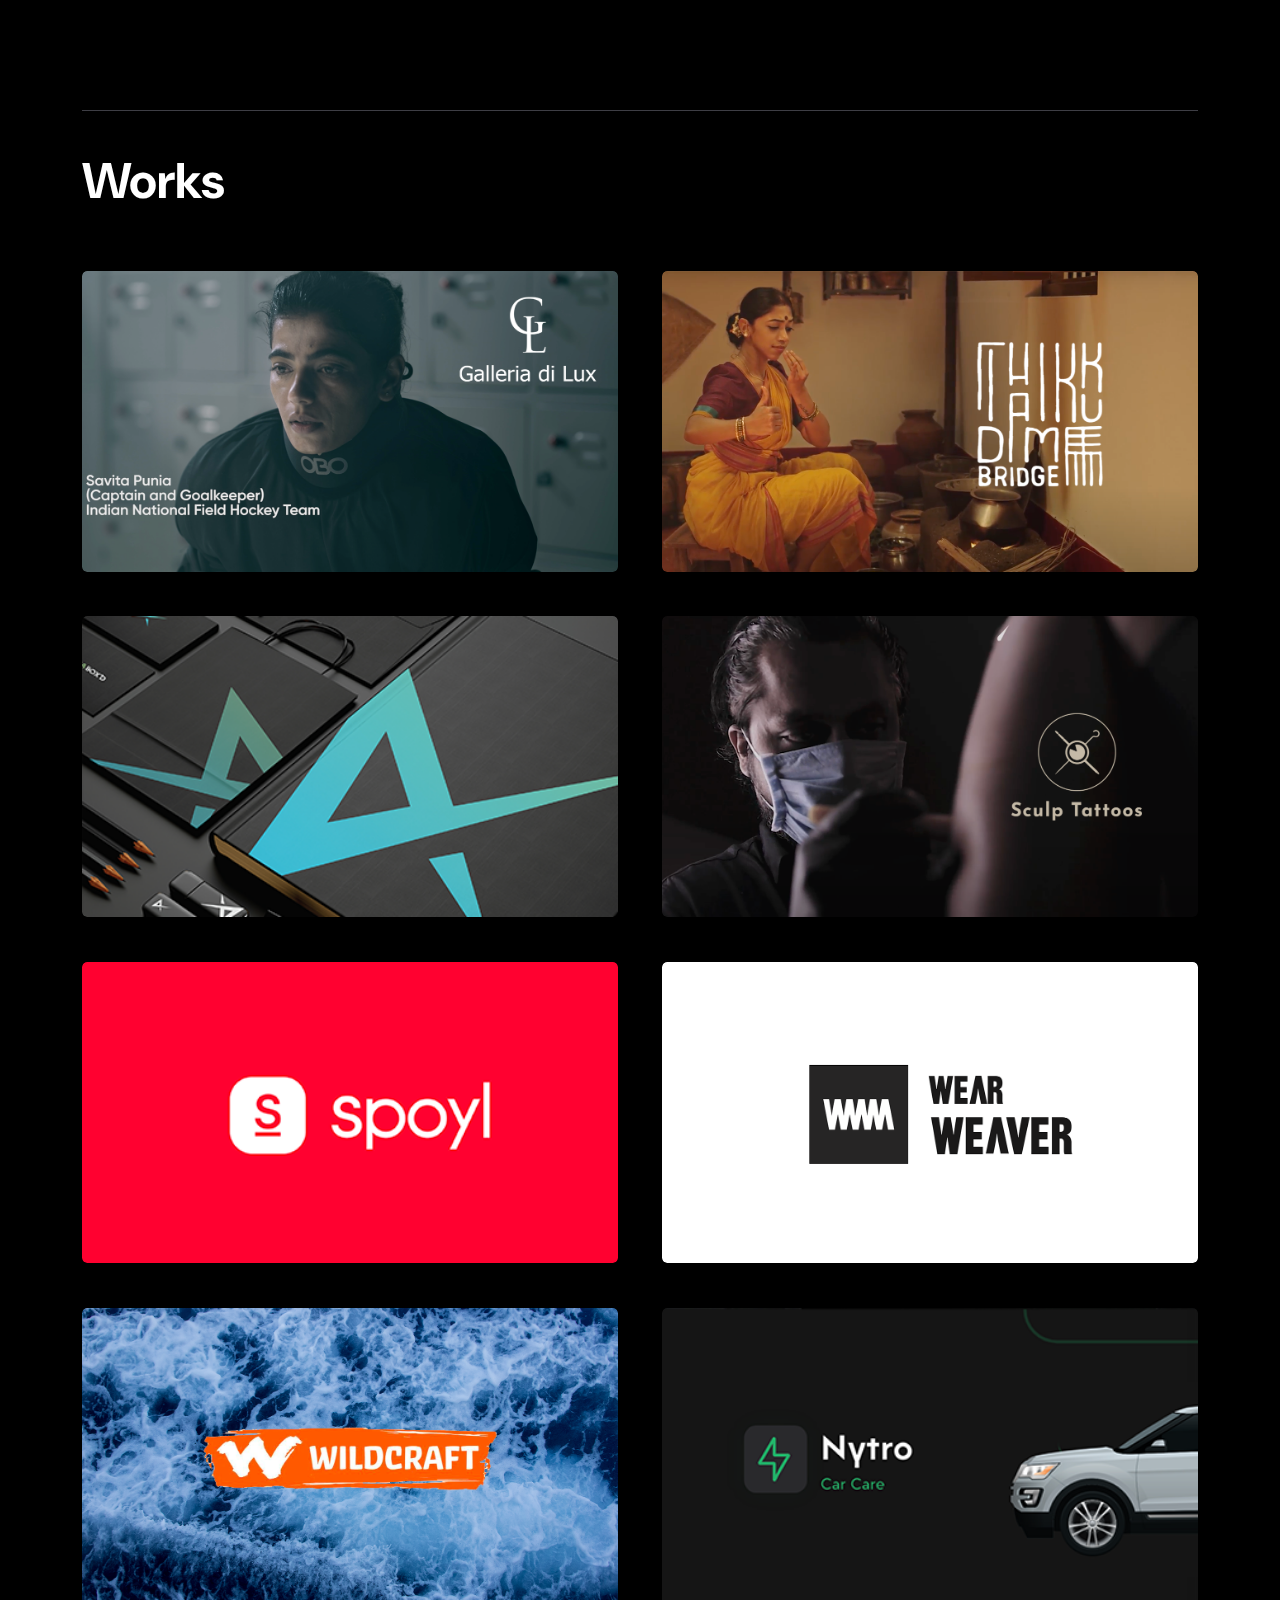
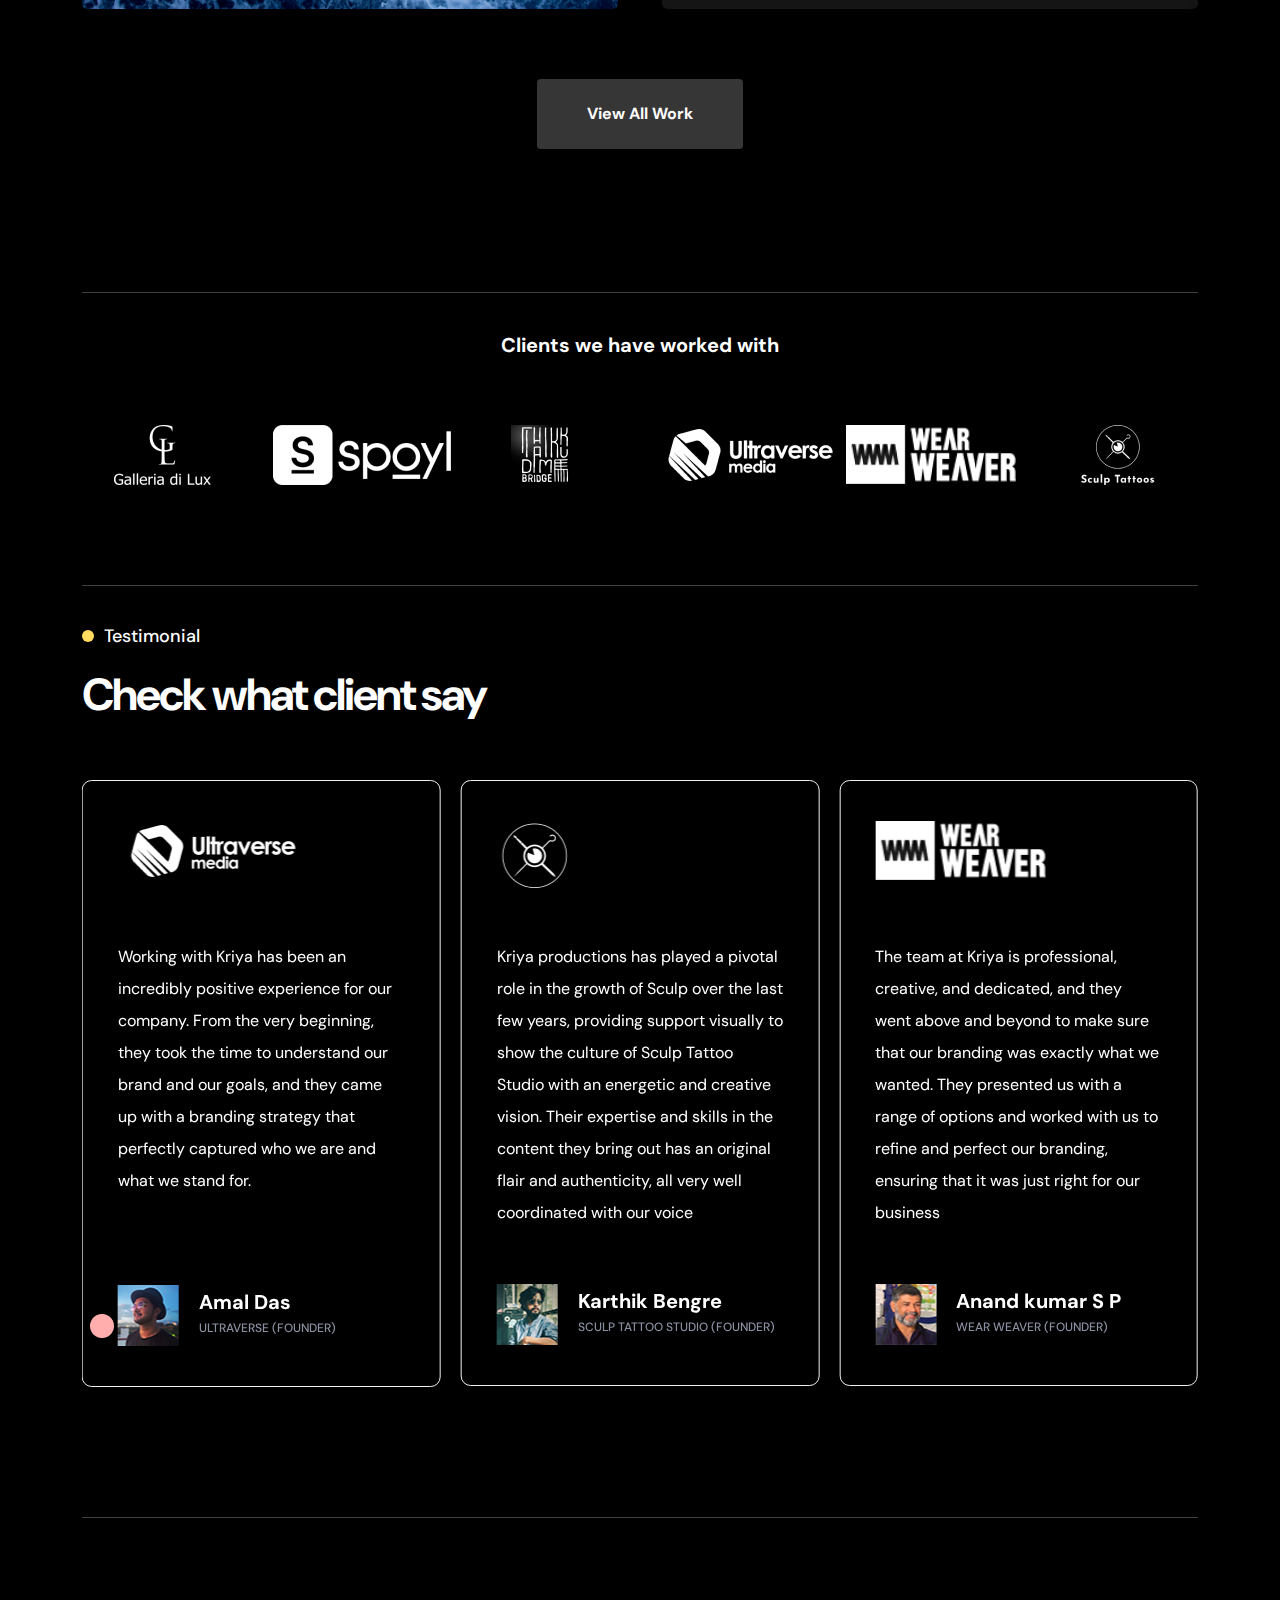
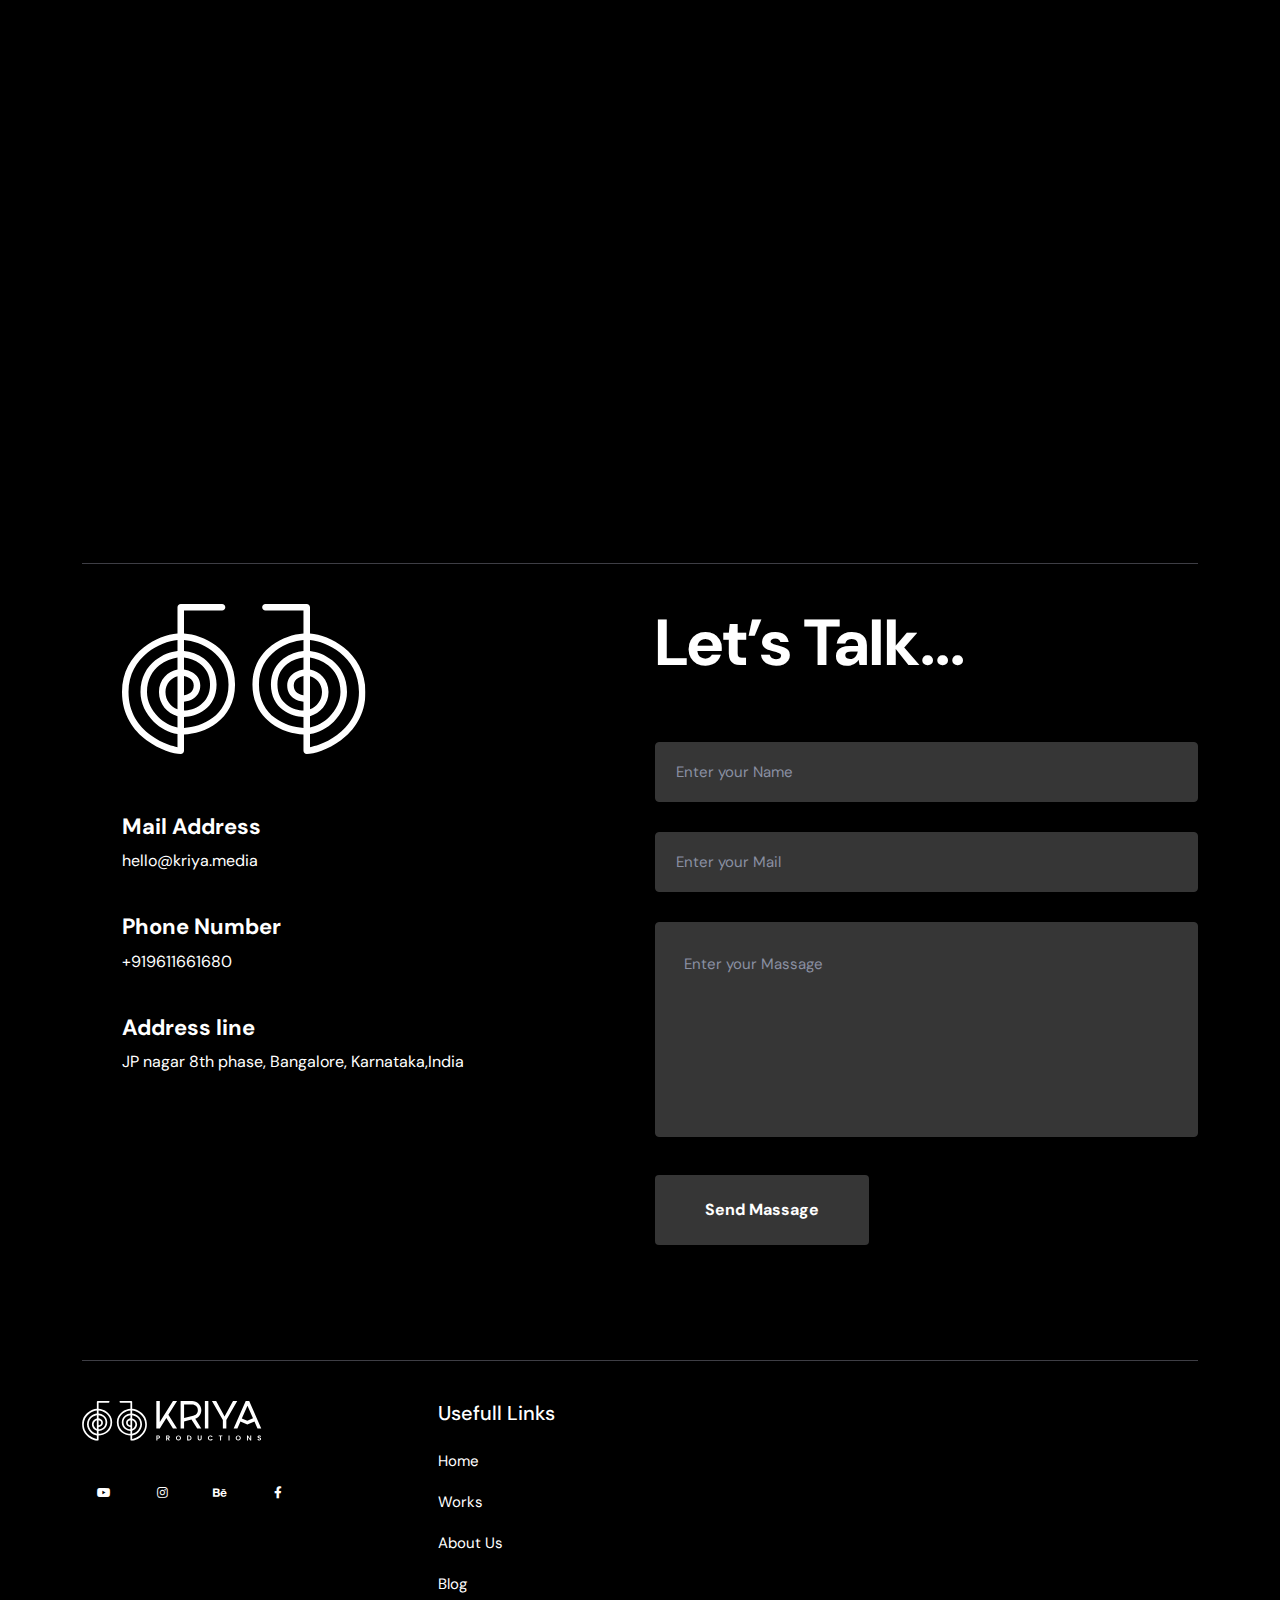
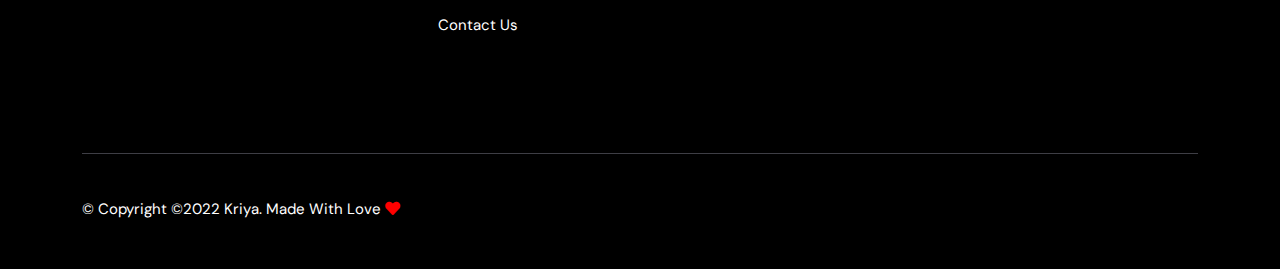
==== commit b3731e3d: "fix" ====
--- a/index.html
+++ b/index.html
@@ -420,7 +420,7 @@
                            </div>
                            <div class="tp-testimonial-item-four__position">
                               <h4 class="m-0">Karthik Bengre</h4>
-                              <span>Sculp Tattoo Studio(Founders)</span>
+                              <span>Sculp Tattoo Studio (Founder)</span>
                            </div>
                         </div>
                      </div>
@@ -446,7 +446,7 @@
                            </div>
                            <div class="tp-testimonial-item-four__position">
                               <h4 class="m-0"> Anand kumar S P</h4>
-                              <span>Wear Weaver(Founders)</span>
+                              <span>Wear Weaver (Founder)</span>
                            </div>
                         </div>
                      </div>
@@ -470,7 +470,7 @@
                            </div>
                            <div class="tp-testimonial-item-four__position">
                               <h4 class="m-0"> Amal Das</h4>
-                              <span>Ultraverse(Founders)</span>
+                              <span>Ultraverse (Founder)</span>
                            </div>
                         </div>
                      </div>
